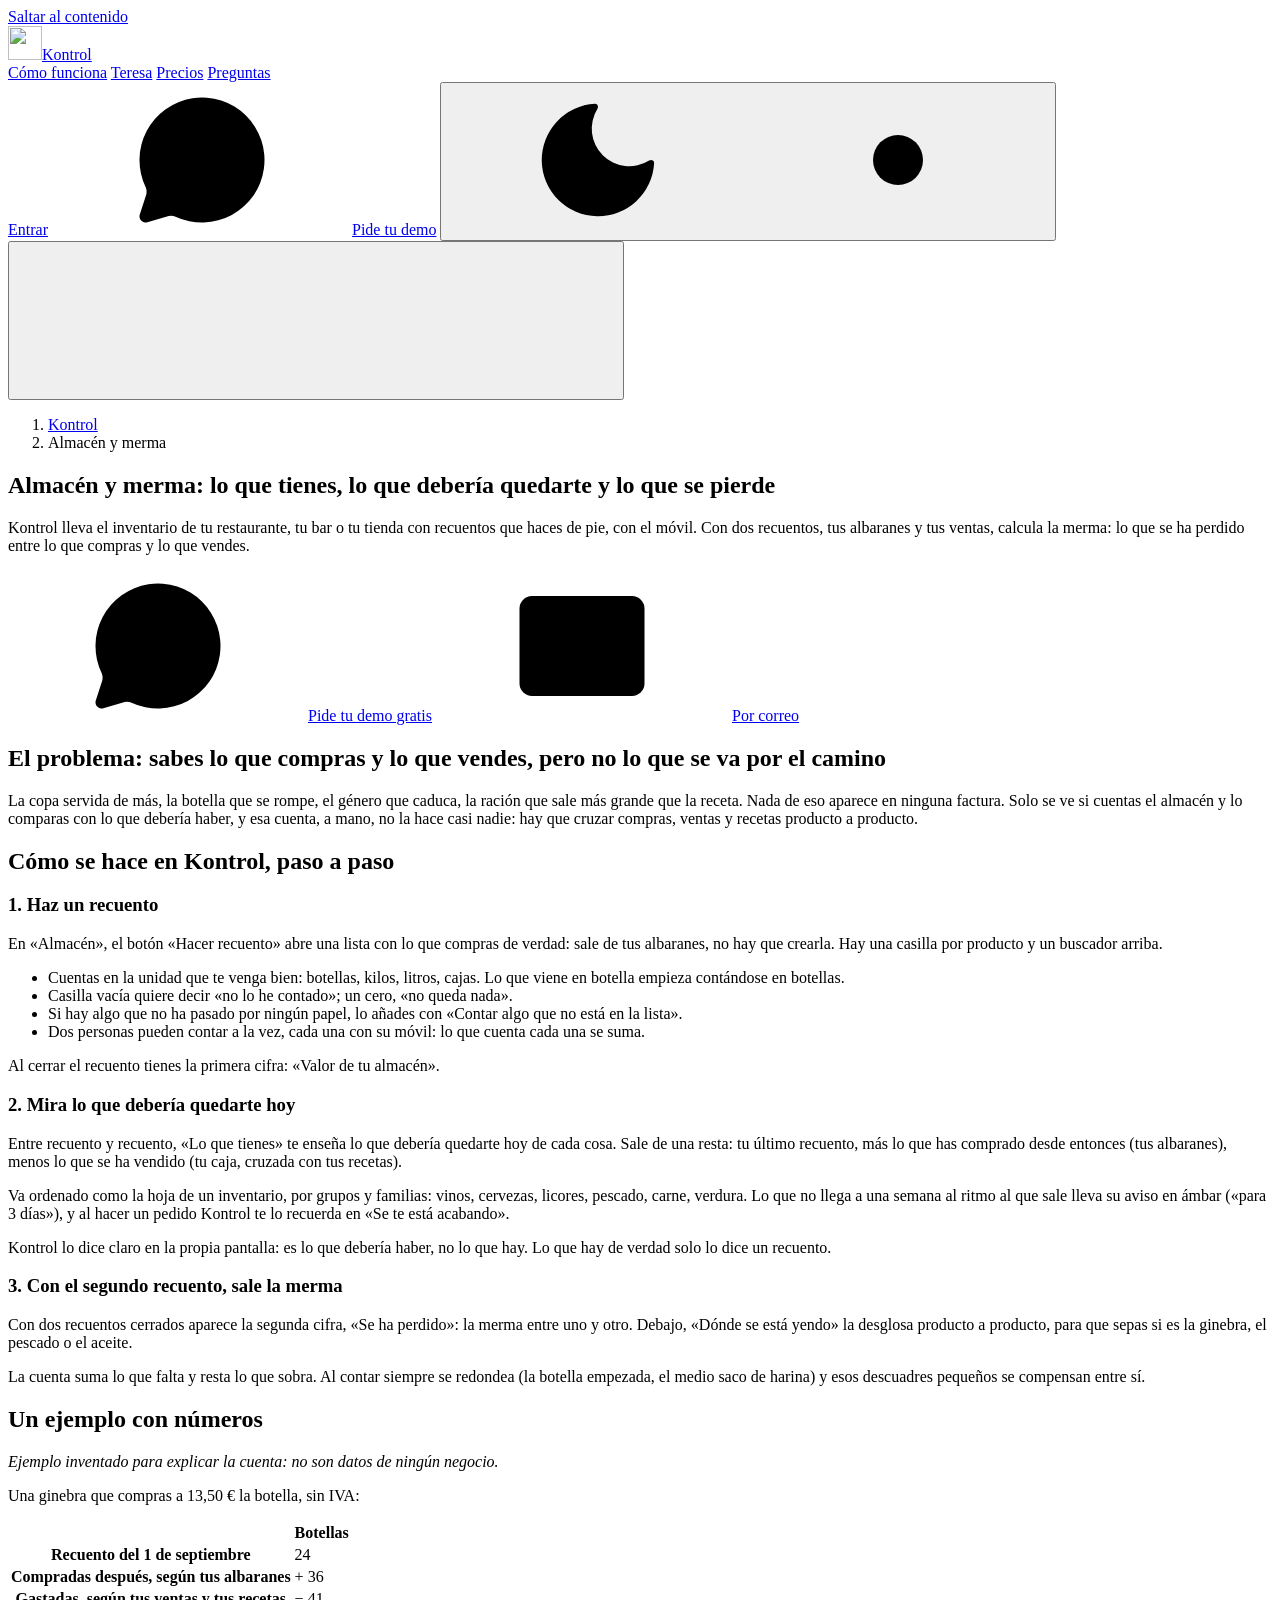
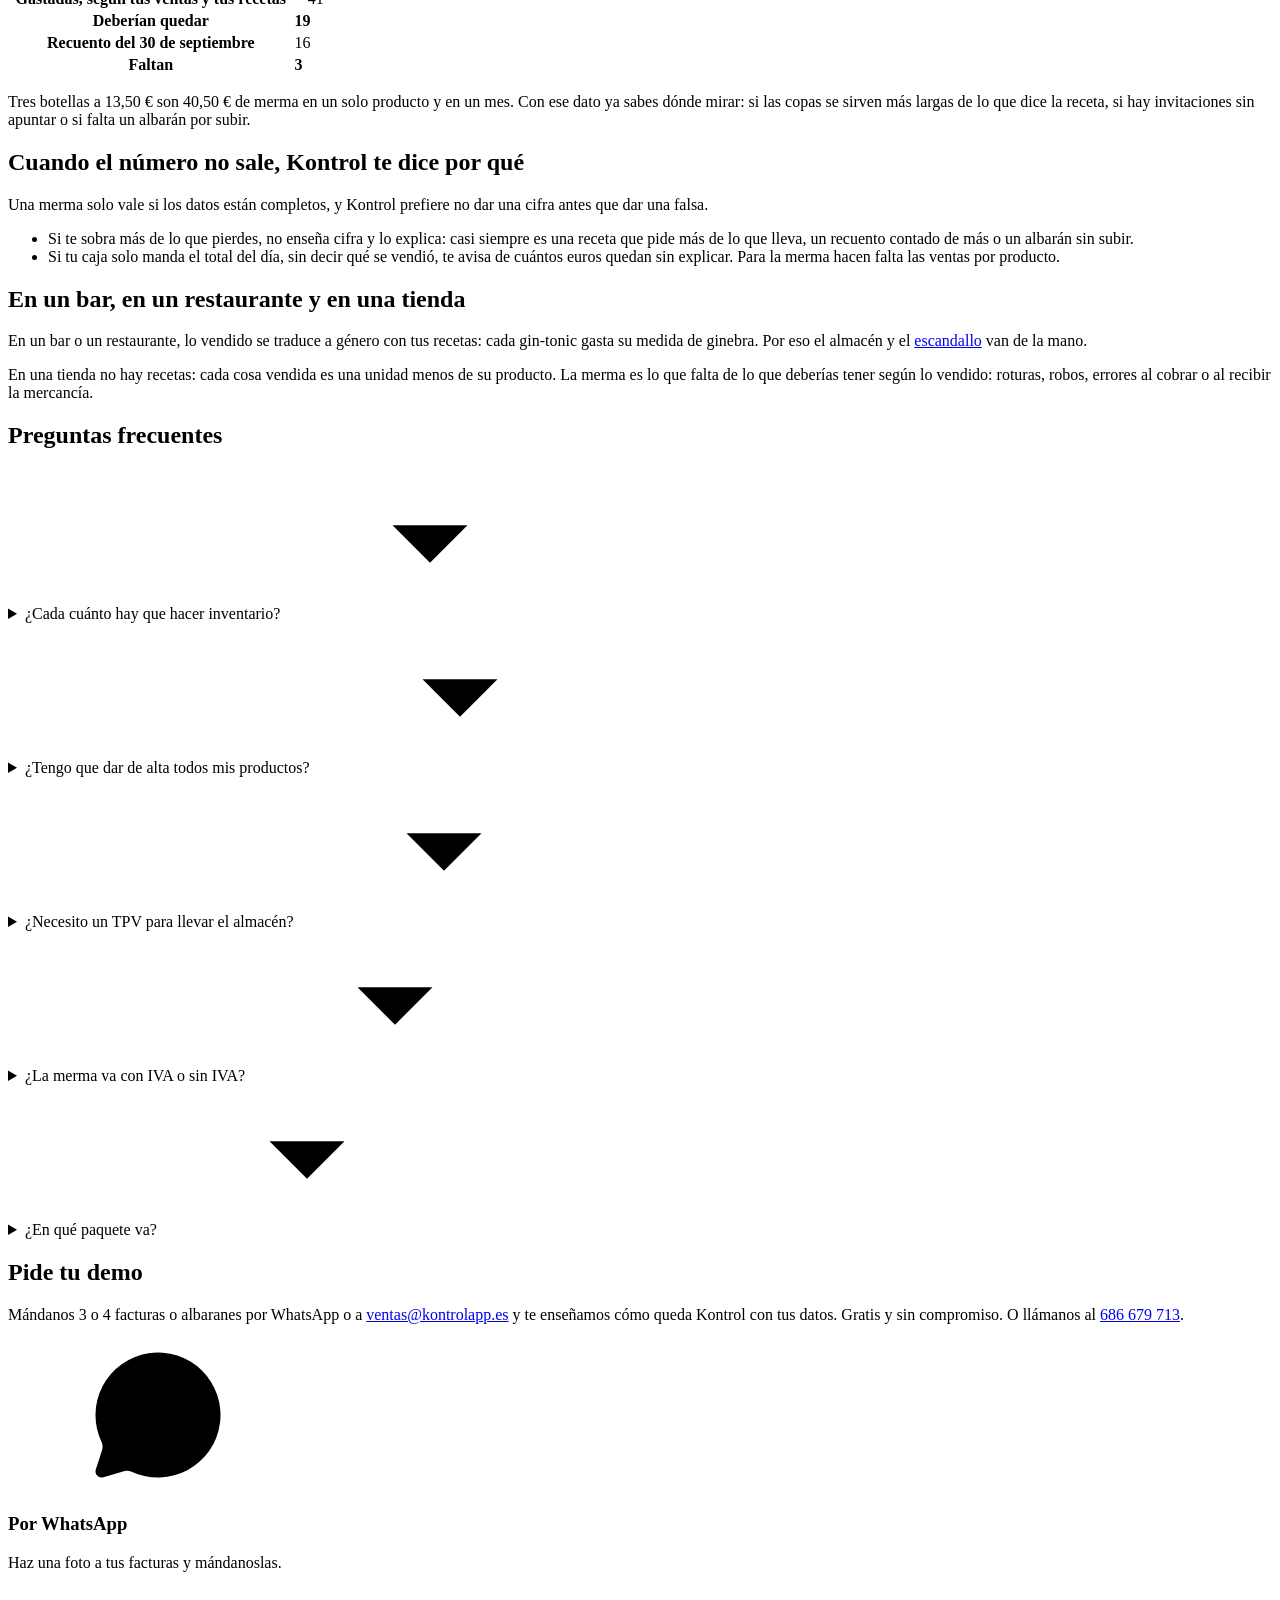
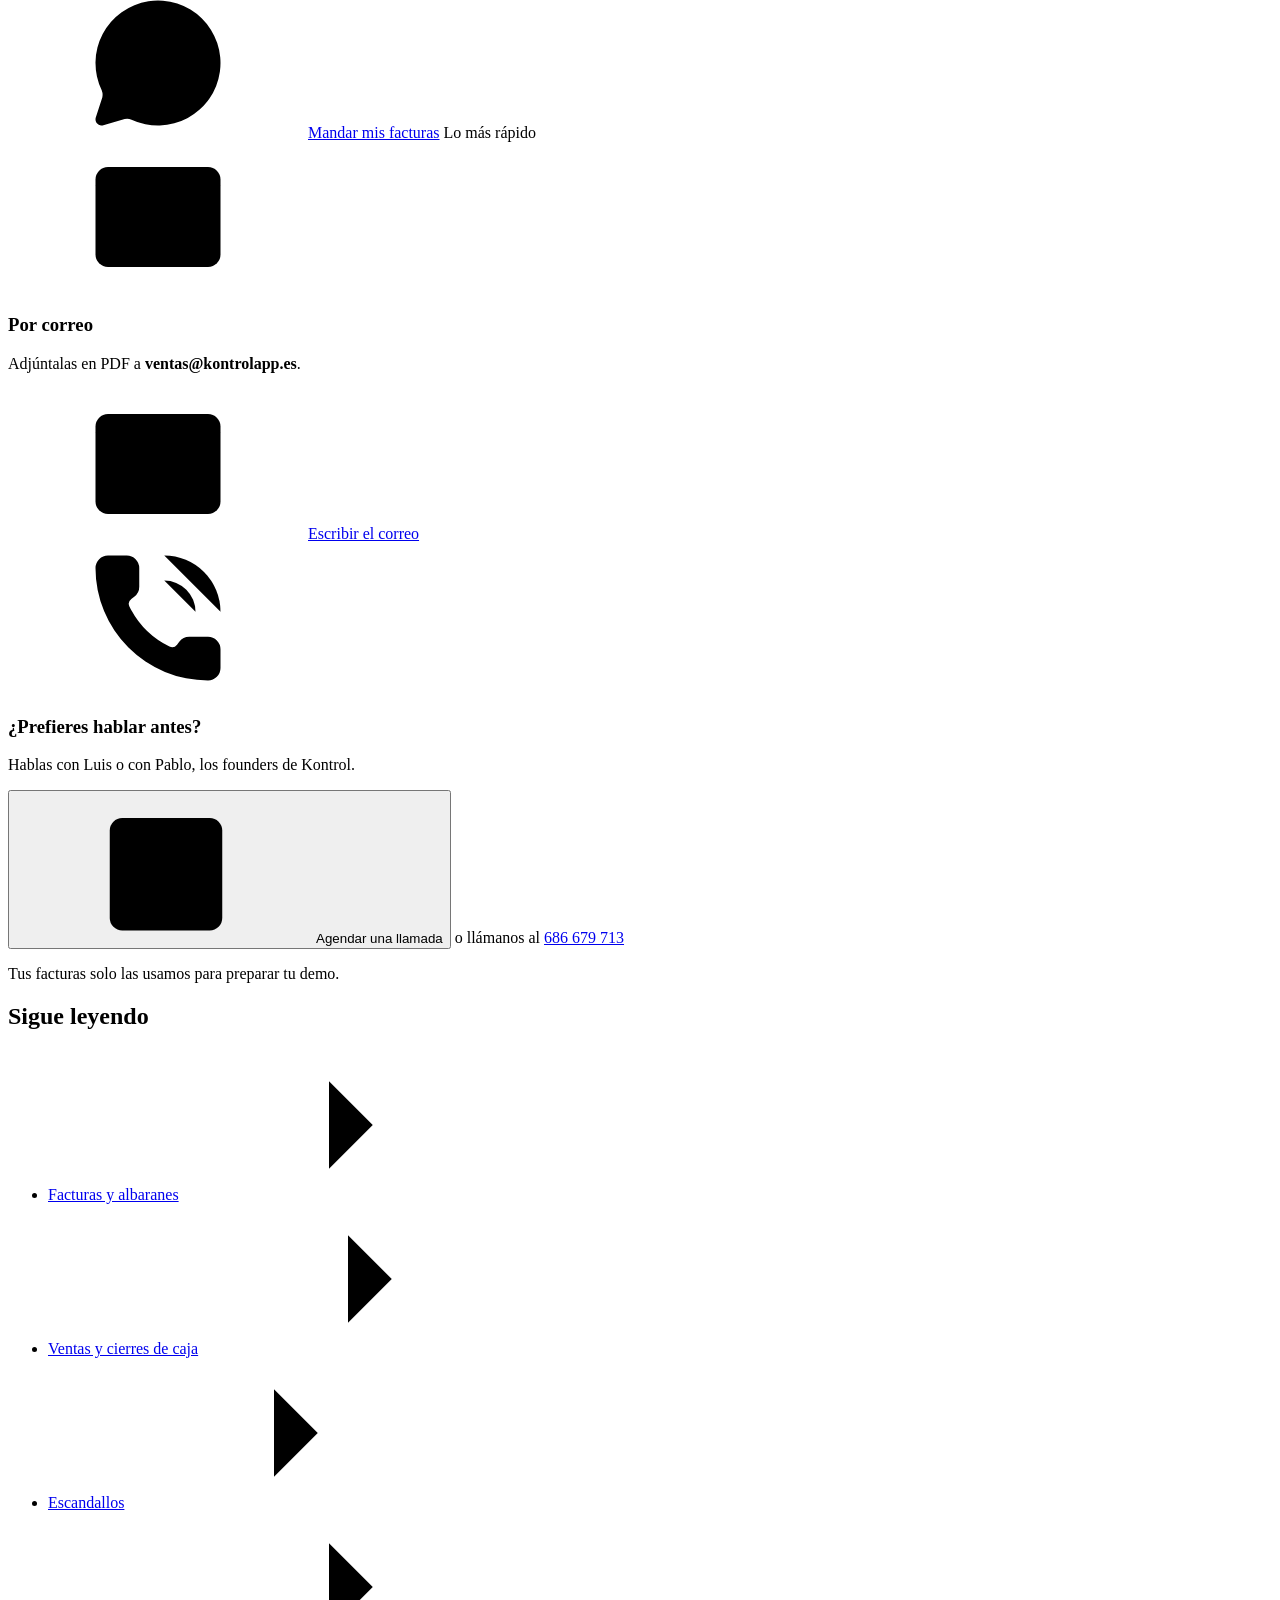
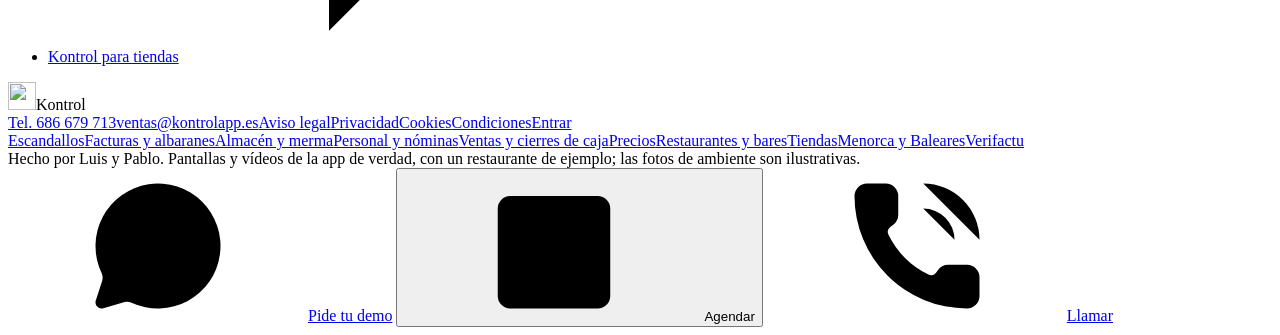
==== web/almacen-y-merma/index.html @ 5c48162b "SEO fase 1: 10 páginas de texto, llms.txt, sitemap con lastmod, clave de IndexNow y enlaces en el pi" ====
<!doctype html>
<html lang="es">
<head>
<meta charset="utf-8">
<meta name="viewport" content="width=device-width, initial-scale=1, viewport-fit=cover">
<title>Inventario y merma de tu bar o restaurante | Kontrol</title>
<meta name="description" content="Cuenta el almacén con el móvil y Kontrol te dice lo que vale, lo que debería quedarte hoy y cuánto se ha perdido entre dos recuentos.">
<link rel="canonical" href="https://kontrolapp.es/almacen-y-merma/">
<meta property="og:type" content="website">
<meta property="og:locale" content="es_ES">
<meta property="og:site_name" content="Kontrol">
<meta property="og:url" content="https://kontrolapp.es/almacen-y-merma/">
<meta property="og:title" content="Inventario y merma de tu bar o restaurante | Kontrol">
<meta property="og:description" content="Cuenta el almacén con el móvil y Kontrol te dice lo que vale, lo que debería quedarte hoy y cuánto se ha perdido entre dos recuentos.">
<meta property="og:image" content="https://kontrolapp.es/img/foto-albaran-1100.webp">
<meta name="twitter:card" content="summary_large_image">
<meta name="theme-color" content="#F5F1EA">
<link rel="icon" href="/img/favicon.png">
<link rel="apple-touch-icon" href="/img/apple-touch-icon.png">
<link rel="preload" href="/fuentes/bricolage-grotesque.woff2" as="font" type="font/woff2" crossorigin>
<script type="application/ld+json">
{
  "@context": "https://schema.org",
  "@graph": [
    {
      "@type": "BreadcrumbList",
      "itemListElement": [
        {
          "@type": "ListItem",
          "position": 1,
          "name": "Kontrol",
          "item": "https://kontrolapp.es/"
        },
        {
          "@type": "ListItem",
          "position": 2,
          "name": "Almacén y merma",
          "item": "https://kontrolapp.es/almacen-y-merma/"
        }
      ]
    },
    {
      "@type": "FAQPage",
      "mainEntity": [
        {
          "@type": "Question",
          "name": "¿Cada cuánto hay que hacer inventario?",
          "acceptedAnswer": {
            "@type": "Answer",
            "text": "Cuando tú quieras. La merma se calcula entre dos recuentos cerrados, sea cual sea el tiempo que pase entre ellos. Cuanto más seguidos, antes ves dónde se va el género."
          }
        },
        {
          "@type": "Question",
          "name": "¿Tengo que dar de alta todos mis productos?",
          "acceptedAnswer": {
            "@type": "Answer",
            "text": "No. La lista del recuento sale sola de tus albaranes."
          }
        },
        {
          "@type": "Question",
          "name": "¿Necesito un TPV para llevar el almacén?",
          "acceptedAnswer": {
            "@type": "Answer",
            "text": "Para contar y saber lo que vale tu almacén, no. Para la merma, sí hace falta saber qué se vendió: la caja conectada, su Excel o un cierre de caja con los artículos. Lo explicamos en Ventas y cierres de caja."
          }
        },
        {
          "@type": "Question",
          "name": "¿La merma va con IVA o sin IVA?",
          "acceptedAnswer": {
            "@type": "Answer",
            "text": "Sin IVA, con el precio de compra de tus albaranes."
          }
        },
        {
          "@type": "Question",
          "name": "¿En qué paquete va?",
          "acceptedAnswer": {
            "@type": "Answer",
            "text": "En «Teresa + Operaciones» y en el «Paquete Full». Los tienes en Precios."
          }
        }
      ]
    }
  ]
}
</script>
<script>
/* ── LO QUE SE PUEDE CAMBIAR, EN UN SOLO SITIO ─────────────────────────────────────────────────
   «Kontrol» es provisional, y «Teresa» es la ayudante. Se cambian AQUÍ y cambian en toda la
   página: los textos, la pestaña del navegador y los mensajes. (Las capturas y vídeos de la app
   llevan el nombre que tenga la app: al cambiarlo allí, se vuelven a sacar.) */
window.MARCA = {
  producto: "Kontrol",
  ayudante: "Teresa",
  whatsapp: "34686679713",                           /* el de soporte, el mismo que en la app */
  correo: "ventas@kontrolapp.es",                    /* adonde llegan los mensajes del formulario (el de ventas, desde el 28-sep) */
  formulario: "https://n8n.delamotech.es/webhook/kontrol-contacto", /* el flujo que envía el correo solo (n8n, desde el 28-sep)
                                                        (n8n); vacía = se abre el correo del visitante */
  horas: "https://n8n.delamotech.es/webhook/kontrol-huecos",     /* las horas libres para la llamada (n8n);
                                                        vacía = horas de ejemplo y no se apunta nada */
  agendar: "https://n8n.delamotech.es/webhook/kontrol-llamada",  /* donde se apunta la llamada (n8n) */
  entrar: "https://app.kontrolapp.es/app/entrar",
  mensaje: "Hola, os mando 3 o 4 facturas para ver cómo quedaría {producto} con los datos de mi negocio.",
  plazas: 10,                                         /* PROMO: plazas que QUEDAN con el primer mes gratis (de 10). Con 10 pone «para los 10 primeros»; con menos, «quedan X plazas».
                                                        Cambia este número cada vez que entre un cliente; con 0 la promo desaparece de la web */
  plazasTotal: 10
};
/* Abre en claro; el oscuro solo si esta persona lo eligió con el interruptor (o #oscuro en la dirección) */
try {
  if (localStorage.getItem("kontrol-web-tema") === "oscuro" || location.hash === "#oscuro")
    document.documentElement.setAttribute("data-tema", "oscuro");
} catch (e) {}
</script>
<link rel="stylesheet" href="/paginas.css">
</head>

<body>
<svg xmlns="http://www.w3.org/2000/svg" style="display:none" aria-hidden="true"><symbol id="i-camera" viewBox="0 0 24 24"><path d="M13.997 4a2 2 0 0 1 1.76 1.05l.486.9A2 2 0 0 0 18.003 7H20a2 2 0 0 1 2 2v9a2 2 0 0 1-2 2H4a2 2 0 0 1-2-2V9a2 2 0 0 1 2-2h1.997a2 2 0 0 0 1.759-1.048l.489-.904A2 2 0 0 1 10.004 4z"/><circle cx="12" cy="13" r="3"/></symbol><symbol id="i-file-text" viewBox="0 0 24 24"><path d="M6 22a2 2 0 0 1-2-2V4a2 2 0 0 1 2-2h8a2.4 2.4 0 0 1 1.704.706l3.588 3.588A2.4 2.4 0 0 1 20 8v12a2 2 0 0 1-2 2z"/><path d="M14 2v5a1 1 0 0 0 1 1h5"/><path d="M10 9H8"/><path d="M16 13H8"/><path d="M16 17H8"/></symbol><symbol id="i-bell" viewBox="0 0 24 24"><path d="M10.268 21a2 2 0 0 0 3.464 0"/><path d="M3.262 15.326A1 1 0 0 0 4 17h16a1 1 0 0 0 .74-1.673C19.41 13.956 18 12.499 18 8A6 6 0 0 0 6 8c0 4.499-1.411 5.956-2.738 7.326"/></symbol><symbol id="i-message-circle" viewBox="0 0 24 24"><path d="M2.992 16.342a2 2 0 0 1 .094 1.167l-1.065 3.29a1 1 0 0 0 1.236 1.168l3.413-.998a2 2 0 0 1 1.099.092 10 10 0 1 0-4.777-4.719"/></symbol><symbol id="i-trending-up" viewBox="0 0 24 24"><path d="M16 7h6v6"/><path d="m22 7-8.5 8.5-5-5L2 17"/></symbol><symbol id="i-utensils" viewBox="0 0 24 24"><path d="M3 2v7c0 1.1.9 2 2 2h4a2 2 0 0 0 2-2V2"/><path d="M7 2v20"/><path d="M21 15V2a5 5 0 0 0-5 5v6c0 1.1.9 2 2 2h3Zm0 0v7"/></symbol><symbol id="i-chef-hat" viewBox="0 0 24 24"><path d="M17 21a1 1 0 0 0 1-1v-5.35c0-.457.316-.844.727-1.041a4 4 0 0 0-2.134-7.589 5 5 0 0 0-9.186 0 4 4 0 0 0-2.134 7.588c.411.198.727.585.727 1.041V20a1 1 0 0 0 1 1Z"/><path d="M6 17h12"/></symbol><symbol id="i-chart-column" viewBox="0 0 24 24"><path d="M3 3v16a2 2 0 0 0 2 2h16"/><path d="M18 17V9"/><path d="M13 17V5"/><path d="M8 17v-3"/></symbol><symbol id="i-receipt" viewBox="0 0 24 24"><path d="M4 2v20l2-1 2 1 2-1 2 1 2-1 2 1 2-1 2 1V2l-2 1-2-1-2 1-2-1-2 1-2-1-2 1Z"/><path d="M16 8h-6a2 2 0 1 0 0 4h4a2 2 0 1 1 0 4H8"/><path d="M12 17.5v-11"/></symbol><symbol id="i-file-spreadsheet" viewBox="0 0 24 24"><path d="M6 22a2 2 0 0 1-2-2V4a2 2 0 0 1 2-2h8a2.4 2.4 0 0 1 1.704.706l3.588 3.588A2.4 2.4 0 0 1 20 8v12a2 2 0 0 1-2 2z"/><path d="M14 2v5a1 1 0 0 0 1 1h5"/><path d="M8 13h2"/><path d="M14 13h2"/><path d="M8 17h2"/><path d="M14 17h2"/></symbol><symbol id="i-folder-archive" viewBox="0 0 24 24"><circle cx="15" cy="19" r="2"/><path d="M20.9 19.8A2 2 0 0 0 22 18V8a2 2 0 0 0-2-2h-7.9a2 2 0 0 1-1.69-.9L9.6 3.9A2 2 0 0 0 7.93 3H4a2 2 0 0 0-2 2v13a2 2 0 0 0 2 2h5.1"/><path d="M15 11v-1"/><path d="M15 17v-2"/></symbol><symbol id="i-shopping-cart" viewBox="0 0 24 24"><circle cx="8" cy="21" r="1"/><circle cx="19" cy="21" r="1"/><path d="M2.05 2.05h2l2.66 12.42a2 2 0 0 0 2 1.58h9.78a2 2 0 0 0 1.95-1.57l1.65-7.43H5.12"/></symbol><symbol id="i-truck" viewBox="0 0 24 24"><path d="M14 18V6a2 2 0 0 0-2-2H4a2 2 0 0 0-2 2v11a1 1 0 0 0 1 1h2"/><path d="M15 18H9"/><path d="M19 18h2a1 1 0 0 0 1-1v-3.65a1 1 0 0 0-.22-.624l-3.48-4.35A1 1 0 0 0 17.52 8H14"/><circle cx="17" cy="18" r="2"/><circle cx="7" cy="18" r="2"/></symbol><symbol id="i-boxes" viewBox="0 0 24 24"><path d="M2.97 12.92A2 2 0 0 0 2 14.63v3.24a2 2 0 0 0 .97 1.71l3 1.8a2 2 0 0 0 2.06 0L12 19v-5.5l-5-3-4.03 2.42Z"/><path d="m7 16.5-4.74-2.85"/><path d="m7 16.5 5-3"/><path d="M7 16.5v5.17"/><path d="M12 13.5V19l3.97 2.38a2 2 0 0 0 2.06 0l3-1.8a2 2 0 0 0 .97-1.71v-3.24a2 2 0 0 0-.97-1.71L17 10.5l-5 3Z"/><path d="m17 16.5-5-3"/><path d="m17 16.5 4.74-2.85"/><path d="M17 16.5v5.17"/><path d="M7.97 4.42A2 2 0 0 0 7 6.13v4.37l5 3 5-3V6.13a2 2 0 0 0-.97-1.71l-3-1.8a2 2 0 0 0-2.06 0l-3 1.8Z"/><path d="M12 8 7.26 5.15"/><path d="m12 8 4.74-2.85"/><path d="M12 13.5V8"/></symbol><symbol id="i-mail" viewBox="0 0 24 24"><path d="m22 7-8.991 5.727a2 2 0 0 1-2.009 0L2 7"/><rect x="2" y="4" width="20" height="16" rx="2"/></symbol><symbol id="i-credit-card" viewBox="0 0 24 24"><rect width="20" height="14" x="2" y="5" rx="2"/><line x1="2" x2="22" y1="10" y2="10"/></symbol><symbol id="i-users" viewBox="0 0 24 24"><path d="M16 21v-2a4 4 0 0 0-4-4H6a4 4 0 0 0-4 4v2"/><path d="M16 3.128a4 4 0 0 1 0 7.744"/><path d="M22 21v-2a4 4 0 0 0-3-3.87"/><circle cx="9" cy="7" r="4"/></symbol><symbol id="i-user-round" viewBox="0 0 24 24"><circle cx="12" cy="8" r="5"/><path d="M20 21a8 8 0 0 0-16 0"/></symbol><symbol id="i-check" viewBox="0 0 24 24"><path d="M20 6 9 17l-5-5"/></symbol><symbol id="i-check-check" viewBox="0 0 24 24"><path d="M18 6 7 17l-5-5"/><path d="m22 10-7.5 7.5L13 16"/></symbol><symbol id="i-shield-check" viewBox="0 0 24 24"><path d="M20 13c0 5-3.5 7.5-7.66 8.95a1 1 0 0 1-.67-.01C7.5 20.5 4 18 4 13V6a1 1 0 0 1 1-1c2 0 4.5-1.2 6.24-2.72a1.17 1.17 0 0 1 1.52 0C14.51 3.81 17 5 19 5a1 1 0 0 1 1 1z"/><path d="m9 12 2 2 4-4"/></symbol><symbol id="i-smartphone" viewBox="0 0 24 24"><rect width="14" height="20" x="5" y="2" rx="2" ry="2"/><path d="M12 18h.01"/></symbol><symbol id="i-monitor" viewBox="0 0 24 24"><rect width="20" height="14" x="2" y="3" rx="2"/><line x1="8" x2="16" y1="21" y2="21"/><line x1="12" x2="12" y1="17" y2="21"/></symbol><symbol id="i-arrow-right" viewBox="0 0 24 24"><path d="M5 12h14"/><path d="m12 5 7 7-7 7"/></symbol><symbol id="i-store" viewBox="0 0 24 24"><path d="M15 21v-5a1 1 0 0 0-1-1h-4a1 1 0 0 0-1 1v5"/><path d="M17.774 10.31a1.12 1.12 0 0 0-1.549 0 2.5 2.5 0 0 1-3.451 0 1.12 1.12 0 0 0-1.548 0 2.5 2.5 0 0 1-3.452 0 1.12 1.12 0 0 0-1.549 0 2.5 2.5 0 0 1-3.77-3.248l2.889-4.184A2 2 0 0 1 7 2h10a2 2 0 0 1 1.653.873l2.895 4.192a2.5 2.5 0 0 1-3.774 3.244"/><path d="M4 10.95V19a2 2 0 0 0 2 2h12a2 2 0 0 0 2-2v-8.05"/></symbol><symbol id="i-calculator" viewBox="0 0 24 24"><rect width="16" height="20" x="4" y="2" rx="2"/><line x1="8" x2="16" y1="6" y2="6"/><line x1="16" x2="16" y1="14" y2="18"/><path d="M16 10h.01"/><path d="M12 10h.01"/><path d="M8 10h.01"/><path d="M12 14h.01"/><path d="M8 14h.01"/><path d="M12 18h.01"/><path d="M8 18h.01"/></symbol><symbol id="i-circle-alert" viewBox="0 0 24 24"><circle cx="12" cy="12" r="10"/><line x1="12" x2="12" y1="8" y2="12"/><line x1="12" x2="12.01" y1="16" y2="16"/></symbol><symbol id="i-hand-coins" viewBox="0 0 24 24"><path d="M11 15h2a2 2 0 1 0 0-4h-3c-.6 0-1.1.2-1.4.6L3 17"/><path d="m7 21 1.6-1.4c.3-.4.8-.6 1.4-.6h4c1.1 0 2.1-.4 2.8-1.2l4.6-4.4a2 2 0 0 0-2.75-2.91l-4.2 3.9"/><path d="m2 16 6 6"/><circle cx="16" cy="9" r="2.9"/><circle cx="6" cy="5" r="3"/></symbol><symbol id="i-eye" viewBox="0 0 24 24"><path d="M2.062 12.348a1 1 0 0 1 0-.696 10.75 10.75 0 0 1 19.876 0 1 1 0 0 1 0 .696 10.75 10.75 0 0 1-19.876 0"/><circle cx="12" cy="12" r="3"/></symbol><symbol id="i-x" viewBox="0 0 24 24"><path d="M18 6 6 18"/><path d="m6 6 12 12"/></symbol><symbol id="i-send" viewBox="0 0 24 24"><path d="M14.536 21.686a.5.5 0 0 0 .937-.024l6.5-19a.496.496 0 0 0-.635-.635l-19 6.5a.5.5 0 0 0-.024.937l7.93 3.18a2 2 0 0 1 1.112 1.11z"/><path d="m21.854 2.147-10.94 10.939"/></symbol><symbol id="i-scale" viewBox="0 0 24 24"><path d="M12 3v18"/><path d="m19 8 3 8a5 5 0 0 1-6 0zV7"/><path d="M3 7h1a17 17 0 0 0 8-2 17 17 0 0 0 8 2h1"/><path d="m5 8 3 8a5 5 0 0 1-6 0zV7"/><path d="M7 21h10"/></symbol><symbol id="i-chevron-down" viewBox="0 0 24 24"><path d="m6 9 6 6 6-6"/></symbol><symbol id="i-upload" viewBox="0 0 24 24"><path d="M12 3v12"/><path d="m17 8-5-5-5 5"/><path d="M21 15v4a2 2 0 0 1-2 2H5a2 2 0 0 1-2-2v-4"/></symbol><symbol id="i-clipboard-list" viewBox="0 0 24 24"><rect width="8" height="4" x="8" y="2" rx="1" ry="1"/><path d="M16 4h2a2 2 0 0 1 2 2v14a2 2 0 0 1-2 2H6a2 2 0 0 1-2-2V6a2 2 0 0 1 2-2h2"/><path d="M12 11h4"/><path d="M12 16h4"/><path d="M8 11h.01"/><path d="M8 16h.01"/></symbol><symbol id="i-percent" viewBox="0 0 24 24"><line x1="19" x2="5" y1="5" y2="19"/><circle cx="6.5" cy="6.5" r="2.5"/><circle cx="17.5" cy="17.5" r="2.5"/></symbol><symbol id="i-calendar" viewBox="0 0 24 24"><path d="M8 2v4"/><path d="M16 2v4"/><rect width="18" height="18" x="3" y="4" rx="2"/><path d="M3 10h18"/></symbol><symbol id="i-coins" viewBox="0 0 24 24"><path d="M13.744 17.736a6 6 0 1 1-7.48-7.48"/><path d="M15 6h1v4"/><path d="m6.134 14.768.866-.5 2 3.464"/><circle cx="16" cy="8" r="6"/></symbol><symbol id="i-sun" viewBox="0 0 24 24"><circle cx="12" cy="12" r="4"/><path d="M12 2v2"/><path d="M12 20v2"/><path d="m4.93 4.93 1.41 1.41"/><path d="m17.66 17.66 1.41 1.41"/><path d="M2 12h2"/><path d="M20 12h2"/><path d="m6.34 17.66-1.41 1.41"/><path d="m19.07 4.93-1.41 1.41"/></symbol><symbol id="i-moon" viewBox="0 0 24 24"><path d="M20.985 12.486a9 9 0 1 1-9.473-9.472c.405-.022.617.46.402.803a6 6 0 0 0 8.268 8.268c.344-.215.825-.004.803.401"/></symbol><symbol id="i-ayuda" viewBox="0 0 24 24"><circle cx="12" cy="12" r="10"/><path d="M9.09 9a3 3 0 0 1 5.83 1c0 2-3 3-3 3"/><path d="M12 17h.01"/></symbol><symbol id="i-menu" viewBox="0 0 24 24"><path d="M4 5h16"/><path d="M4 12h16"/><path d="M4 19h16"/></symbol><symbol id="i-package" viewBox="0 0 24 24"><path d="M11 21.73a2 2 0 0 0 2 0l7-4A2 2 0 0 0 21 16V8a2 2 0 0 0-1-1.73l-7-4a2 2 0 0 0-2 0l-7 4A2 2 0 0 0 3 8v8a2 2 0 0 0 1 1.73z"/><path d="M12 22V12"/><polyline points="3.29 7 12 12 20.71 7"/><path d="m7.5 4.27 9 5.15"/></symbol><symbol id="i-inbox" viewBox="0 0 24 24"><polyline points="22 12 16 12 14 15 10 15 8 12 2 12"/><path d="M5.45 5.11 2 12v6a2 2 0 0 0 2 2h16a2 2 0 0 0 2-2v-6l-3.45-6.89A2 2 0 0 0 16.76 4H7.24a2 2 0 0 0-1.79 1.11z"/></symbol><symbol id="i-layout-grid" viewBox="0 0 24 24"><rect width="7" height="7" x="3" y="3" rx="1"/><rect width="7" height="7" x="14" y="3" rx="1"/><rect width="7" height="7" x="14" y="14" rx="1"/><rect width="7" height="7" x="3" y="14" rx="1"/></symbol><symbol id="i-archive" viewBox="0 0 24 24"><rect width="20" height="5" x="2" y="3" rx="1"/><path d="M4 8v11a2 2 0 0 0 2 2h12a2 2 0 0 0 2-2V8"/><path d="M10 12h4"/></symbol><symbol id="i-forward" viewBox="0 0 24 24"><path d="m15 17 5-5-5-5"/><path d="M4 18v-2a4 4 0 0 1 4-4h12"/></symbol><symbol id="i-clock" viewBox="0 0 24 24"><circle cx="12" cy="12" r="10"/><path d="M12 6v6l4 2"/></symbol><symbol id="i-trending-down" viewBox="0 0 24 24"><path d="M16 17h6v-6"/><path d="m22 17-8.5-8.5-5 5L2 7"/></symbol><symbol id="i-triangle-alert" viewBox="0 0 24 24"><path d="m21.73 18-8-14a2 2 0 0 0-3.48 0l-8 14A2 2 0 0 0 4 21h16a2 2 0 0 0 1.73-3"/><path d="M12 9v4"/><path d="M12 17h.01"/></symbol><symbol id="i-zoom-in" viewBox="0 0 24 24"><circle cx="11" cy="11" r="8"/><line x1="21" x2="16.65" y1="21" y2="16.65"/><line x1="11" x2="11" y1="8" y2="14"/><line x1="8" x2="14" y1="11" y2="11"/></symbol><symbol id="i-phone-call" viewBox="0 0 24 24"><path d="M13 2a9 9 0 0 1 9 9"/><path d="M13 6a5 5 0 0 1 5 5"/><path d="M13.832 16.568a1 1 0 0 0 1.213-.303l.355-.465A2 2 0 0 1 17 15h3a2 2 0 0 1 2 2v3a2 2 0 0 1-2 2A18 18 0 0 1 2 4a2 2 0 0 1 2-2h3a2 2 0 0 1 2 2v3a2 2 0 0 1-.8 1.6l-.468.351a1 1 0 0 0-.292 1.233 14 14 0 0 0 6.392 6.384"/></symbol><symbol id="i-chevron-left" viewBox="0 0 24 24"><path d="m15 18-6-6 6-6"/></symbol><symbol id="i-chevron-right" viewBox="0 0 24 24"><path d="m9 18 6-6-6-6"/></symbol><symbol id="i-calendar-check" viewBox="0 0 24 24"><path d="M8 2v4"/><path d="M16 2v4"/><rect width="18" height="18" x="3" y="4" rx="2"/><path d="M3 10h18"/><path d="m9 16 2 2 4-4"/></symbol><symbol id="i-calendar-plus" viewBox="0 0 24 24"><path d="M16 19h6"/><path d="M16 2v4"/><path d="M19 16v6"/><path d="M21 12.598V6a2 2 0 0 0-2-2H5a2 2 0 0 0-2 2v14a2 2 0 0 0 2 2h8.5"/><path d="M3 10h18"/><path d="M8 2v4"/></symbol><symbol id="i-rotate-cw" viewBox="0 0 24 24"><path d="M21 12a9 9 0 1 1-9-9c2.52 0 4.93 1 6.74 2.74L21 8"/><path d="M21 3v5h-5"/></symbol></svg>
<a class="salta" href="#principal">Saltar al contenido</a>
<header class="cabecera">
  <div class="envoltura cabecera-fila">
    <a class="marca" href="/" aria-label="Kontrol, inicio"><img src="/img/kontrol-icono.webp" alt="" width="34" height="34"><span class="nombre-marca" data-marca="producto">Kontrol</span></a>
    <nav class="nav-principal" aria-label="Principal">
      <a class="nav-enlace" href="/#como">Cómo funciona</a>
      <a class="nav-enlace" href="/#teresa" data-marca="ayudante">Teresa</a>
      <a class="nav-enlace" href="/precios/">Precios</a>
      <a class="nav-enlace" href="/#preguntas">Preguntas</a>
    </nav>
    <a class="nav-enlace cab-entrar" data-entrar href="https://app.kontrolapp.es/app/entrar">Entrar</a>
    <a class="boton boton-cab" data-wa href="https://wa.me/34686679713" target="_blank" rel="noopener"><svg class="icono" aria-hidden="true"><use href="#i-message-circle"/></svg>Pide tu demo</a>
    <button class="redondo tema-boton cab-tema" type="button" aria-pressed="false" aria-label="Pasar a modo oscuro" title="Pasar a modo oscuro"><svg class="icono luna" aria-hidden="true"><use href="#i-moon"/></svg><svg class="icono sol" aria-hidden="true"><use href="#i-sun"/></svg></button>
    <button class="redondo menu-boton" type="button" aria-expanded="false" aria-controls="menu" aria-label="Menú" data-menu><svg class="icono abrir" aria-hidden="true"><use href="#i-menu"/></svg><svg class="icono cerrar" aria-hidden="true"><use href="#i-x"/></svg></button>
  </div>
  <div class="menu" id="menu" hidden>
    <div class="envoltura">
      <div class="menu-caja">
        <ul class="menu-lista">
          <li><a href="/#como"><span class="tecla"><svg class="icono" aria-hidden="true"><use href="#i-file-text"/></svg></span><b>Cómo funciona</b><small>Papeles, precios, escandallo y margen</small></a></li>
          <li><a href="/#teresa"><span class="tecla"><svg class="icono" aria-hidden="true"><use href="#i-message-circle"/></svg></span><b data-marca="ayudante">Teresa</b><small>La administrativa inteligente de Kontrol</small></a></li>
          <li><a href="/precios/"><span class="tecla"><svg class="icono" aria-hidden="true"><use href="#i-coins"/></svg></span><b>Precios</b><small>Desde 119 € al mes + IVA, sin permanencia</small></a></li>
          <li><a href="/#preguntas"><span class="tecla"><svg class="icono" aria-hidden="true"><use href="#i-ayuda"/></svg></span><b>Preguntas</b><small>Lo que nos suelen preguntar</small></a></li>
        </ul>
        <div class="menu-pie">
          <a class="boton" data-wa href="https://wa.me/34686679713" target="_blank" rel="noopener"><svg class="icono" aria-hidden="true"><use href="#i-message-circle"/></svg>Pide tu demo por WhatsApp</a>
          <button class="boton boton-borde" type="button" data-agenda aria-haspopup="dialog"><svg class="icono" aria-hidden="true"><use href="#i-calendar"/></svg>Agendar una llamada</button>
          <div class="fila"><a class="tel-enlace" data-tel href="tel:+34686679713"><svg class="icono" aria-hidden="true"><use href="#i-phone-call"/></svg><span data-telefono>686 679 713</span></a><a class="enlace" data-entrar href="https://app.kontrolapp.es/app/entrar">Entrar</a></div>
          <div class="fila"><span>Modo oscuro</span><button class="redondo tema-boton" type="button" aria-pressed="false" aria-label="Pasar a modo oscuro" title="Pasar a modo oscuro"><svg class="icono luna" aria-hidden="true"><use href="#i-moon"/></svg><svg class="icono sol" aria-hidden="true"><use href="#i-sun"/></svg></button></div>
        </div>
      </div>
    </div>
  </div>
</header>
<div class="menu-velo" hidden></div>
<div class="menu-velo" hidden></div>

<main id="principal">
  <article class="pagina envoltura">
  <nav class="migas" aria-label="Migas de pan"><ol><li><a href="/">Kontrol</a></li><li><span aria-current="page">Almacén y merma</span></li></ol></nav>
  <header class="pagina-cab" id="inicio"><h1>Almacén y merma: lo que tienes, lo que debería quedarte y lo que se pierde</h1><p class="entradilla">Kontrol lleva el inventario de tu restaurante, tu bar o tu tienda con recuentos que haces de pie, con el móvil. Con dos recuentos, tus albaranes y tus ventas, calcula la merma: lo que se ha perdido entre lo que compras y lo que vendes.</p><div class="acciones"><a class="boton" data-wa href="https://wa.me/34686679713" target="_blank" rel="noopener"><svg class="icono" aria-hidden="true"><use href="#i-message-circle"/></svg>Pide tu demo gratis</a><a class="boton boton-borde" data-mail-demo href="mailto:ventas@kontrolapp.es"><svg class="icono" aria-hidden="true"><use href="#i-mail"/></svg>Por correo</a></div></header>
  <div class="texto">
<h2 id="el-problema-sabes-lo-que-compras-y-lo-que-vendes-pero-no-lo">El problema: sabes lo que compras y lo que vendes, pero no lo que se va por el camino</h2>
<p>La copa servida de más, la botella que se rompe, el género que caduca, la ración que sale más grande que la receta. Nada de eso aparece en ninguna factura. Solo se ve si cuentas el almacén y lo comparas con lo que debería haber, y esa cuenta, a mano, no la hace casi nadie: hay que cruzar compras, ventas y recetas producto a producto.</p>
<h2 id="como-se-hace-en-kontrol-paso-a-paso">Cómo se hace en Kontrol, paso a paso</h2>
<h3>1. Haz un recuento</h3><p>En «Almacén», el botón «Hacer recuento» abre una lista con lo que compras de verdad: sale de tus albaranes, no hay que crearla. Hay una casilla por producto y un buscador arriba.</p><ul><li>Cuentas en la unidad que te venga bien: botellas, kilos, litros, cajas. Lo que viene en botella empieza contándose en botellas.</li><li>Casilla vacía quiere decir «no lo he contado»; un cero, «no queda nada».</li><li>Si hay algo que no ha pasado por ningún papel, lo añades con «Contar algo que no está en la lista».</li><li>Dos personas pueden contar a la vez, cada una con su móvil: lo que cuenta cada una se suma.</li></ul><p>Al cerrar el recuento tienes la primera cifra: «Valor de tu almacén».</p><h3>2. Mira lo que debería quedarte hoy</h3><p>Entre recuento y recuento, «Lo que tienes» te enseña lo que debería quedarte hoy de cada cosa. Sale de una resta: tu último recuento, más lo que has comprado desde entonces (tus albaranes), menos lo que se ha vendido (tu caja, cruzada con tus recetas).</p><p>Va ordenado como la hoja de un inventario, por grupos y familias: vinos, cervezas, licores, pescado, carne, verdura. Lo que no llega a una semana al ritmo al que sale lleva su aviso en ámbar («para 3 días»), y al hacer un pedido Kontrol te lo recuerda en «Se te está acabando».</p><p>Kontrol lo dice claro en la propia pantalla: es lo que debería haber, no lo que hay. Lo que hay de verdad solo lo dice un recuento.</p><h3>3. Con el segundo recuento, sale la merma</h3><p>Con dos recuentos cerrados aparece la segunda cifra, «Se ha perdido»: la merma entre uno y otro. Debajo, «Dónde se está yendo» la desglosa producto a producto, para que sepas si es la ginebra, el pescado o el aceite.</p><p>La cuenta suma lo que falta y resta lo que sobra. Al contar siempre se redondea (la botella empezada, el medio saco de harina) y esos descuadres pequeños se compensan entre sí.</p>
<h2 id="un-ejemplo-con-numeros">Un ejemplo con números</h2>
<p class="nota-ejemplo"><em>Ejemplo inventado para explicar la cuenta: no son datos de ningún negocio.</em></p><p>Una ginebra que compras a 13,50 € la botella, sin IVA:</p><div class="tabla-caja" role="region" tabindex="0" aria-label="Ejemplo: Un ejemplo con números"><table><thead><tr><th scope="col"></th><th scope="col" class="num">Botellas</th></tr></thead><tbody><tr><th scope="row">Recuento del 1 de septiembre</th><td class="num">24</td></tr><tr><th scope="row">Compradas después, según tus albaranes</th><td class="num">+ 36</td></tr><tr><th scope="row">Gastadas, según tus ventas y tus recetas</th><td class="num">− 41</td></tr><tr class="total"><th scope="row"><strong>Deberían quedar</strong></th><td class="num"><strong>19</strong></td></tr><tr><th scope="row">Recuento del 30 de septiembre</th><td class="num">16</td></tr><tr class="total"><th scope="row"><strong>Faltan</strong></th><td class="num"><strong>3</strong></td></tr></tbody></table></div><p>Tres botellas a 13,50 € son 40,50 € de merma en un solo producto y en un mes. Con ese dato ya sabes dónde mirar: si las copas se sirven más largas de lo que dice la receta, si hay invitaciones sin apuntar o si falta un albarán por subir.</p>
<h2 id="cuando-el-numero-no-sale-kontrol-te-dice-por-que">Cuando el número no sale, Kontrol te dice por qué</h2>
<p>Una merma solo vale si los datos están completos, y Kontrol prefiere no dar una cifra antes que dar una falsa.</p><ul><li>Si te sobra más de lo que pierdes, no enseña cifra y lo explica: casi siempre es una receta que pide más de lo que lleva, un recuento contado de más o un albarán sin subir.</li><li>Si tu caja solo manda el total del día, sin decir qué se vendió, te avisa de cuántos euros quedan sin explicar. Para la merma hacen falta las ventas por producto.</li></ul>
<h2 id="en-un-bar-en-un-restaurante-y-en-una-tienda">En un bar, en un restaurante y en una tienda</h2>
<p>En un bar o un restaurante, lo vendido se traduce a género con tus recetas: cada gin-tonic gasta su medida de ginebra. Por eso el almacén y el <a href="/escandallos/">escandallo</a> van de la mano.</p><p>En una tienda no hay recetas: cada cosa vendida es una unidad menos de su producto. La merma es lo que falta de lo que deberías tener según lo vendido: roturas, robos, errores al cobrar o al recibir la mercancía.</p>
<h2 id="preguntas-frecuentes">Preguntas frecuentes</h2><div class="faq"><details><summary>¿Cada cuánto hay que hacer inventario?<svg class="icono" aria-hidden="true"><use href="#i-chevron-down"/></svg></summary><p>Cuando tú quieras. La merma se calcula entre dos recuentos cerrados, sea cual sea el tiempo que pase entre ellos. Cuanto más seguidos, antes ves dónde se va el género.</p></details><details><summary>¿Tengo que dar de alta todos mis productos?<svg class="icono" aria-hidden="true"><use href="#i-chevron-down"/></svg></summary><p>No. La lista del recuento sale sola de tus albaranes.</p></details><details><summary>¿Necesito un TPV para llevar el almacén?<svg class="icono" aria-hidden="true"><use href="#i-chevron-down"/></svg></summary><p>Para contar y saber lo que vale tu almacén, no. Para la merma, sí hace falta saber qué se vendió: la caja conectada, su Excel o un cierre de caja con los artículos. Lo explicamos en <a href="/ventas-y-cierres-de-caja/">Ventas y cierres de caja</a>.</p></details><details><summary>¿La merma va con IVA o sin IVA?<svg class="icono" aria-hidden="true"><use href="#i-chevron-down"/></svg></summary><p>Sin IVA, con el precio de compra de tus albaranes.</p></details><details><summary>¿En qué paquete va?<svg class="icono" aria-hidden="true"><use href="#i-chevron-down"/></svg></summary><p>En «Teresa + Operaciones» y en el «Paquete Full». Los tienes en <a href="/precios/">Precios</a>.</p></details></div>
  </div>
  </article>

  <section class="contacto bloque demo-pagina" id="contacto" aria-labelledby="t-contacto"><div class="envoltura"><h2 id="t-contacto" class="titular">Pide tu demo</h2><p class="explica">Mándanos 3 o 4 facturas o albaranes por WhatsApp o a <a data-correo href="mailto:ventas@kontrolapp.es">ventas@kontrolapp.es</a> y te enseñamos cómo queda Kontrol con tus datos. Gratis y sin compromiso. O llámanos al <a data-tel href="tel:+34686679713"><span data-telefono>686 679 713</span></a>.</p><div class="canales">
        <article class="canal canal-principal aparece">
          <span class="tecla" aria-hidden="true"><svg class="icono"><use href="#i-message-circle"/></svg></span>
          <h3>Por WhatsApp</h3>
          <p>Haz una foto a tus facturas y mándanoslas.</p>
          <a class="boton" data-wa href="https://wa.me/34686679713" target="_blank" rel="noopener"><svg class="icono" aria-hidden="true"><use href="#i-message-circle"/></svg>Mandar mis facturas</a>
          <span class="telefono">Lo más rápido</span>
        </article>
        <article class="canal aparece">
          <span class="tecla" aria-hidden="true"><svg class="icono"><use href="#i-mail"/></svg></span>
          <h3>Por correo</h3>
          <p>Adjúntalas en PDF a <b data-correo>ventas@kontrolapp.es</b>.</p>
          <a class="boton boton-borde" data-mail-demo href="mailto:ventas@kontrolapp.es"><svg class="icono" aria-hidden="true"><use href="#i-mail"/></svg>Escribir el correo</a>
        </article>
        <article class="canal aparece">
          <span class="tecla" aria-hidden="true"><svg class="icono"><use href="#i-phone-call"/></svg></span>
          <h3>¿Prefieres hablar antes?</h3>
          <p>Hablas con Luis o con Pablo, los founders de <span data-marca="producto">Kontrol</span>.</p>
          <button class="boton boton-borde" type="button" data-agenda aria-haspopup="dialog"><svg class="icono" aria-hidden="true"><use href="#i-calendar"/></svg>Agendar una llamada</button>
          <span class="telefono">o llámanos al <a data-tel href="tel:+34686679713"><span data-telefono>686 679 713</span></a></span>
        </article>
      </div><p class="nota-facturas">Tus facturas solo las usamos para preparar tu demo.</p></div></section>
  <section class="sigue" aria-labelledby="t-sigue"><div class="envoltura"><h2 id="t-sigue" class="titular" style="max-width:none">Sigue leyendo</h2><ul><li><a href="/facturas-y-albaranes/">Facturas y albaranes<svg class="icono" aria-hidden="true"><use href="#i-arrow-right"/></svg></a></li><li><a href="/ventas-y-cierres-de-caja/">Ventas y cierres de caja<svg class="icono" aria-hidden="true"><use href="#i-arrow-right"/></svg></a></li><li><a href="/escandallos/">Escandallos<svg class="icono" aria-hidden="true"><use href="#i-arrow-right"/></svg></a></li><li><a href="/tiendas/">Kontrol para tiendas<svg class="icono" aria-hidden="true"><use href="#i-arrow-right"/></svg></a></li></ul></div></section>

  <!-- AGENDAR UNA LLAMADA: el calendario sale como un tique grande. Las horas las da n8n (MARCA.horas). -->
  <dialog class="agenda" id="agenda" aria-labelledby="agenda-titulo">
    <div class="agenda-caja">
      <header class="agenda-cabeza">
        <span class="agenda-icono" aria-hidden="true"><svg class="icono"><use href="#i-phone-call"/></svg></span>
        <div>
          <h2 id="agenda-titulo">Agenda tu demo</h2>
          <p>Elige el día y la hora. Te llamamos y te enseñamos <span data-marca="producto">Kontrol</span>.</p>
        </div>
        <button class="agenda-cerrar" type="button" data-cerrar aria-label="Cerrar"><svg class="icono" aria-hidden="true"><use href="#i-x"/></svg></button>
      </header>

      <section class="agenda-paso" data-paso="elegir">
        <p class="agenda-aviso" role="alert" hidden></p>
        <div class="agenda-rejilla">
          <div class="mes">
            <div class="mes-cabeza">
              <button class="mes-flecha" type="button" data-mes="-1" aria-label="Mes anterior"><svg class="icono" aria-hidden="true"><use href="#i-chevron-left"/></svg></button>
              <b class="mes-nombre" aria-live="polite"></b>
              <button class="mes-flecha" type="button" data-mes="1" aria-label="Mes siguiente"><svg class="icono" aria-hidden="true"><use href="#i-chevron-right"/></svg></button>
            </div>
            <div class="mes-semana" aria-hidden="true"><span>L</span><span>M</span><span>X</span><span>J</span><span>V</span><span>S</span><span>D</span></div>
            <div class="mes-dias"></div>
          </div>
          <div class="horas">
            <p class="horas-dia"></p>
            <div class="horas-lista"></div>
            <div class="horas-fallo" hidden>
              <p>No hemos podido ver las horas libres ahora mismo.</p>
              <div class="acciones">
                <button class="boton boton-borde" type="button" data-reintentar><svg class="icono" aria-hidden="true"><use href="#i-rotate-cw"/></svg>Probar otra vez</button>
                <a class="enlace" data-wa href="https://wa.me/34686679713" target="_blank" rel="noopener">o escríbenos por WhatsApp</a>
              </div>
            </div>
            <p class="horas-pie"><span class="punto-vivo" aria-hidden="true"></span><span class="horas-estado">Las horas tachadas ya están cogidas.</span></p>
          </div>
        </div>
      </section>

      <section class="agenda-paso" data-paso="datos" hidden>
        <button class="elegida" type="button" data-volver>
          <svg class="icono" aria-hidden="true"><use href="#i-calendar"/></svg>
          <span class="elegida-texto"><b data-elegida-dia></b><span data-elegida-hora></span></span>
          <span class="elegida-cambiar">Cambiar</span>
        </button>
        <form class="formulario" id="form-llamada" novalidate>
          <div class="dos">
            <div class="campo"><label for="l-nombre">Nombre</label><input id="l-nombre" name="nombre" autocomplete="name" maxlength="120" required><span class="error" hidden></span></div>
            <div class="campo"><label for="l-telefono">Teléfono</label><input id="l-telefono" name="telefono" type="tel" inputmode="tel" autocomplete="tel" maxlength="40" required><span class="error" hidden></span></div>
          </div>
          <div class="dos">
            <div class="campo"><label for="l-negocio">Tu negocio <span class="opcional">(si quieres)</span></label><input id="l-negocio" name="negocio" autocomplete="organization" maxlength="160" placeholder="Restaurante, bar u hotel, y dónde"></div>
            <div class="campo"><label for="l-correo">Correo <span class="opcional">(si quieres)</span></label><input id="l-correo" name="correo" type="email" autocomplete="email" maxlength="160"><span class="error" hidden></span></div>
          </div>
          <div class="campo"><label for="l-nota">Qué te gustaría saber <span class="opcional">(si quieres)</span></label><textarea id="l-nota" name="nota" rows="3" maxlength="1500"></textarea></div>
          <div class="trampa" aria-hidden="true"><label for="l-web">No rellenes esto</label><input id="l-web" name="web" tabindex="-1" autocomplete="off"></div>
          <div class="acepto"><input type="checkbox" id="l-acepto" name="acepto" required><label for="l-acepto">He leído la <a href="https://app.kontrolapp.es/privacidad" target="_blank" rel="noopener">política de privacidad</a> y quiero que me llaméis.</label><span class="error" hidden></span></div>
          <button class="boton" type="submit"><svg class="icono" aria-hidden="true"><use href="#i-phone-call"/></svg>Confirmar la demo</button>
          <p class="estado" role="status" aria-live="polite"></p>
        </form>
      </section>

      <section class="agenda-paso agenda-hecho" data-paso="hecho" hidden tabindex="-1">
        <svg class="icono" aria-hidden="true"><use href="#i-calendar-check"/></svg>
        <h3>Hecho. Te llamamos el <span data-hecho-cuando></span>.</h3>
        <p>Al <b data-hecho-tel></b>. Si te surge algo, escríbenos por <a data-wa href="https://wa.me/34686679713" target="_blank" rel="noopener">WhatsApp</a>.</p>
        <p class="agenda-demo" hidden>Esto es una vista previa: aquí no se apunta nada. En la web de verdad, la llamada queda en vuestro calendario y os llega un correo.</p>
        <div class="acciones">
          <button class="boton boton-borde" type="button" data-ics><svg class="icono" aria-hidden="true"><use href="#i-calendar-plus"/></svg>Añadir a mi calendario</button>
          <button class="boton" type="button" data-cerrar>Listo</button>
        </div>
      </section>
    </div>
  </dialog>
</main>

<footer class="pie">
  <div class="envoltura">
    <span class="marca"><img src="/img/kontrol-icono.webp" alt="" width="28" height="28"><span class="nombre-marca" data-marca="producto">Kontrol</span></span>
    <nav aria-label="Legal"><a data-tel href="tel:+34686679713">Tel.&nbsp;<span data-telefono>686 679 713</span></a><a data-correo href="mailto:ventas@kontrolapp.es">ventas@kontrolapp.es</a><a href="https://app.kontrolapp.es/legal">Aviso legal</a><a href="https://app.kontrolapp.es/privacidad">Privacidad</a><a href="https://app.kontrolapp.es/cookies">Cookies</a><a href="https://app.kontrolapp.es/condiciones">Condiciones</a><a data-entrar href="https://app.kontrolapp.es/app/entrar">Entrar</a></nav>
    <nav class="mas-paginas" aria-label="Más sobre Kontrol"><a href="/escandallos/">Escandallos</a><a href="/facturas-y-albaranes/">Facturas y albaranes</a><a href="/almacen-y-merma/">Almacén y merma</a><a href="/personal-y-nominas/">Personal y nóminas</a><a href="/ventas-y-cierres-de-caja/">Ventas y cierres de caja</a><a href="/precios/">Precios</a><a href="/restaurantes-y-bares/">Restaurantes y bares</a><a href="/tiendas/">Tiendas</a><a href="/menorca-y-baleares/">Menorca y Baleares</a><a href="/verifactu/">Verifactu</a></nav>
    <span>Hecho por Luis y Pablo. Pantallas y vídeos de la app de verdad, con un restaurante de ejemplo; las fotos de ambiente son ilustrativas.</span>
  </div>
</footer>

<nav class="barra-movil" aria-label="Pide una demo">
  <a class="boton" data-wa href="https://wa.me/34686679713" target="_blank" rel="noopener"><svg class="icono" aria-hidden="true"><use href="#i-message-circle"/></svg>Pide tu demo</a>
  <button class="boton boton-borde" type="button" data-agenda aria-haspopup="dialog"><svg class="icono" aria-hidden="true"><use href="#i-calendar"/></svg>Agendar</button>
  <a class="boton boton-borde" data-tel href="tel:+34686679713"><svg class="icono" aria-hidden="true"><use href="#i-phone-call"/></svg>Llamar</a>
</nav>
<script src="/paginas.js"></script>
</body>
</html>
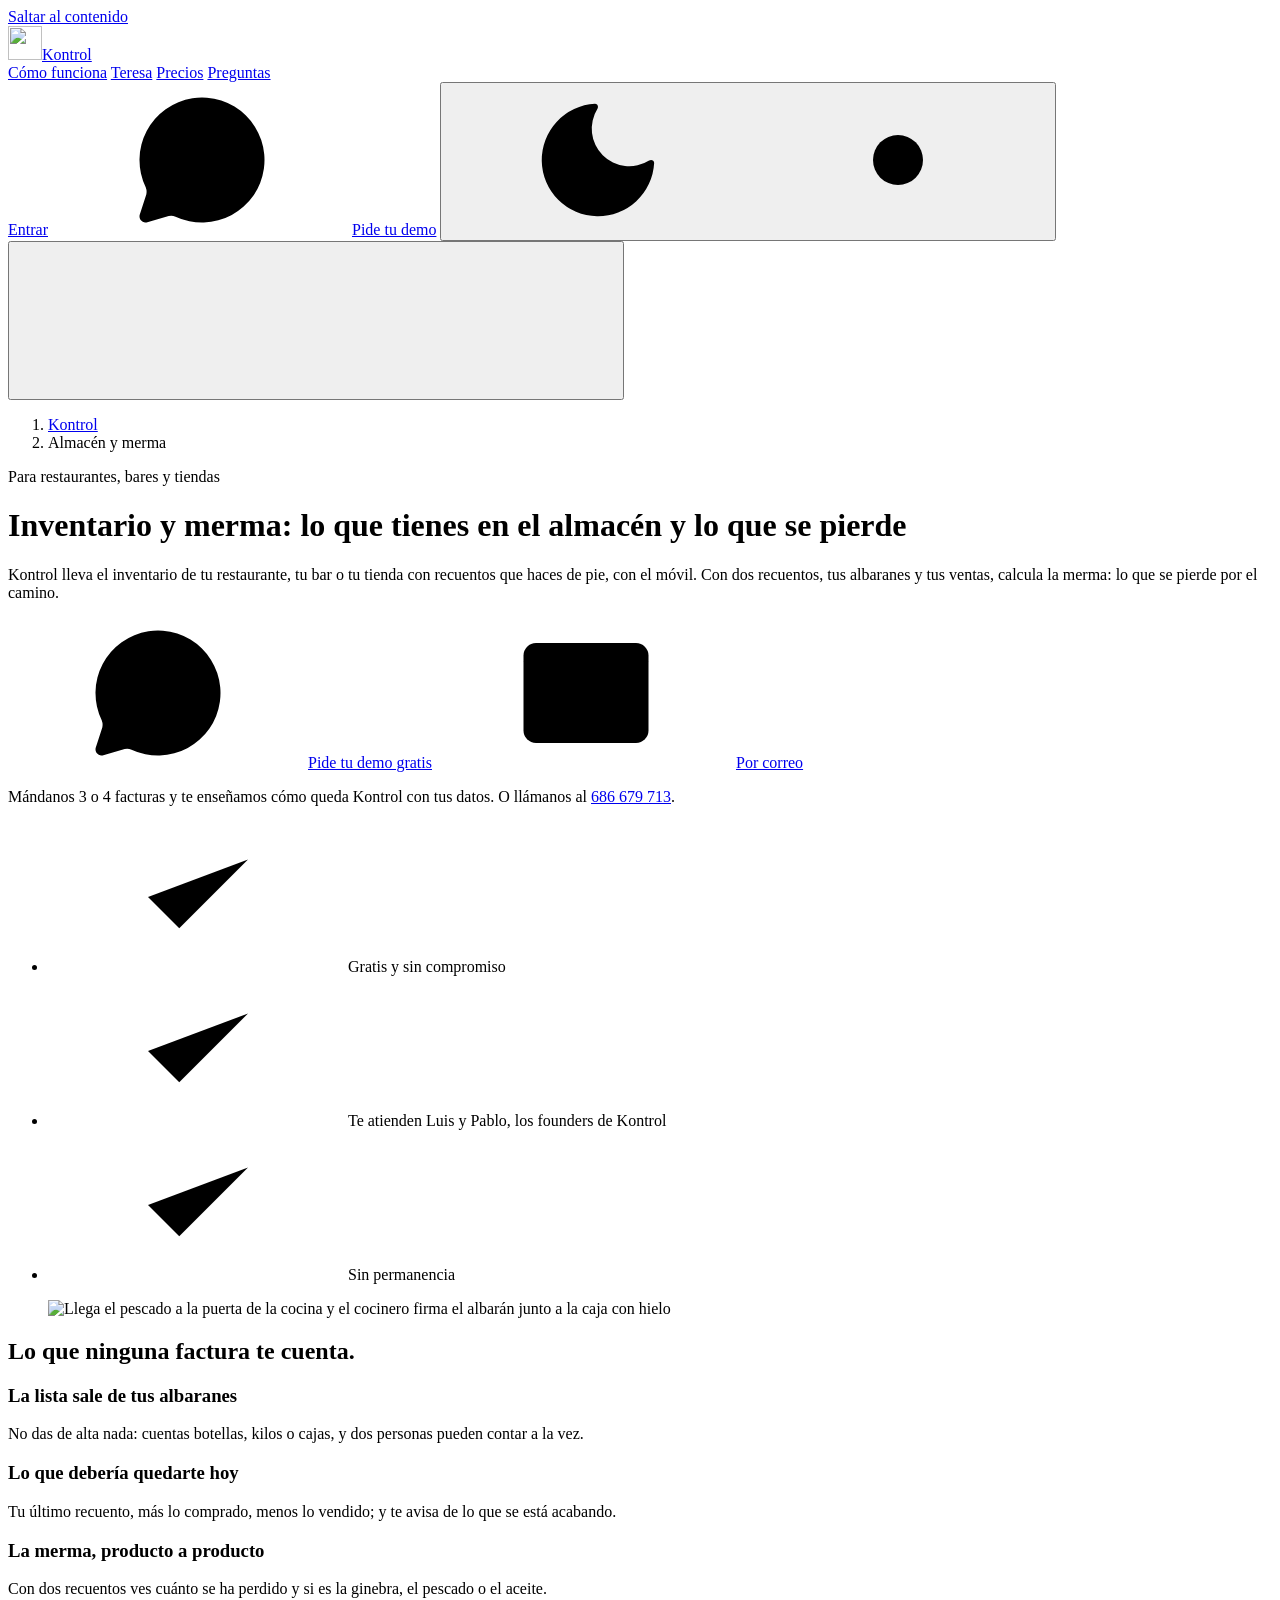
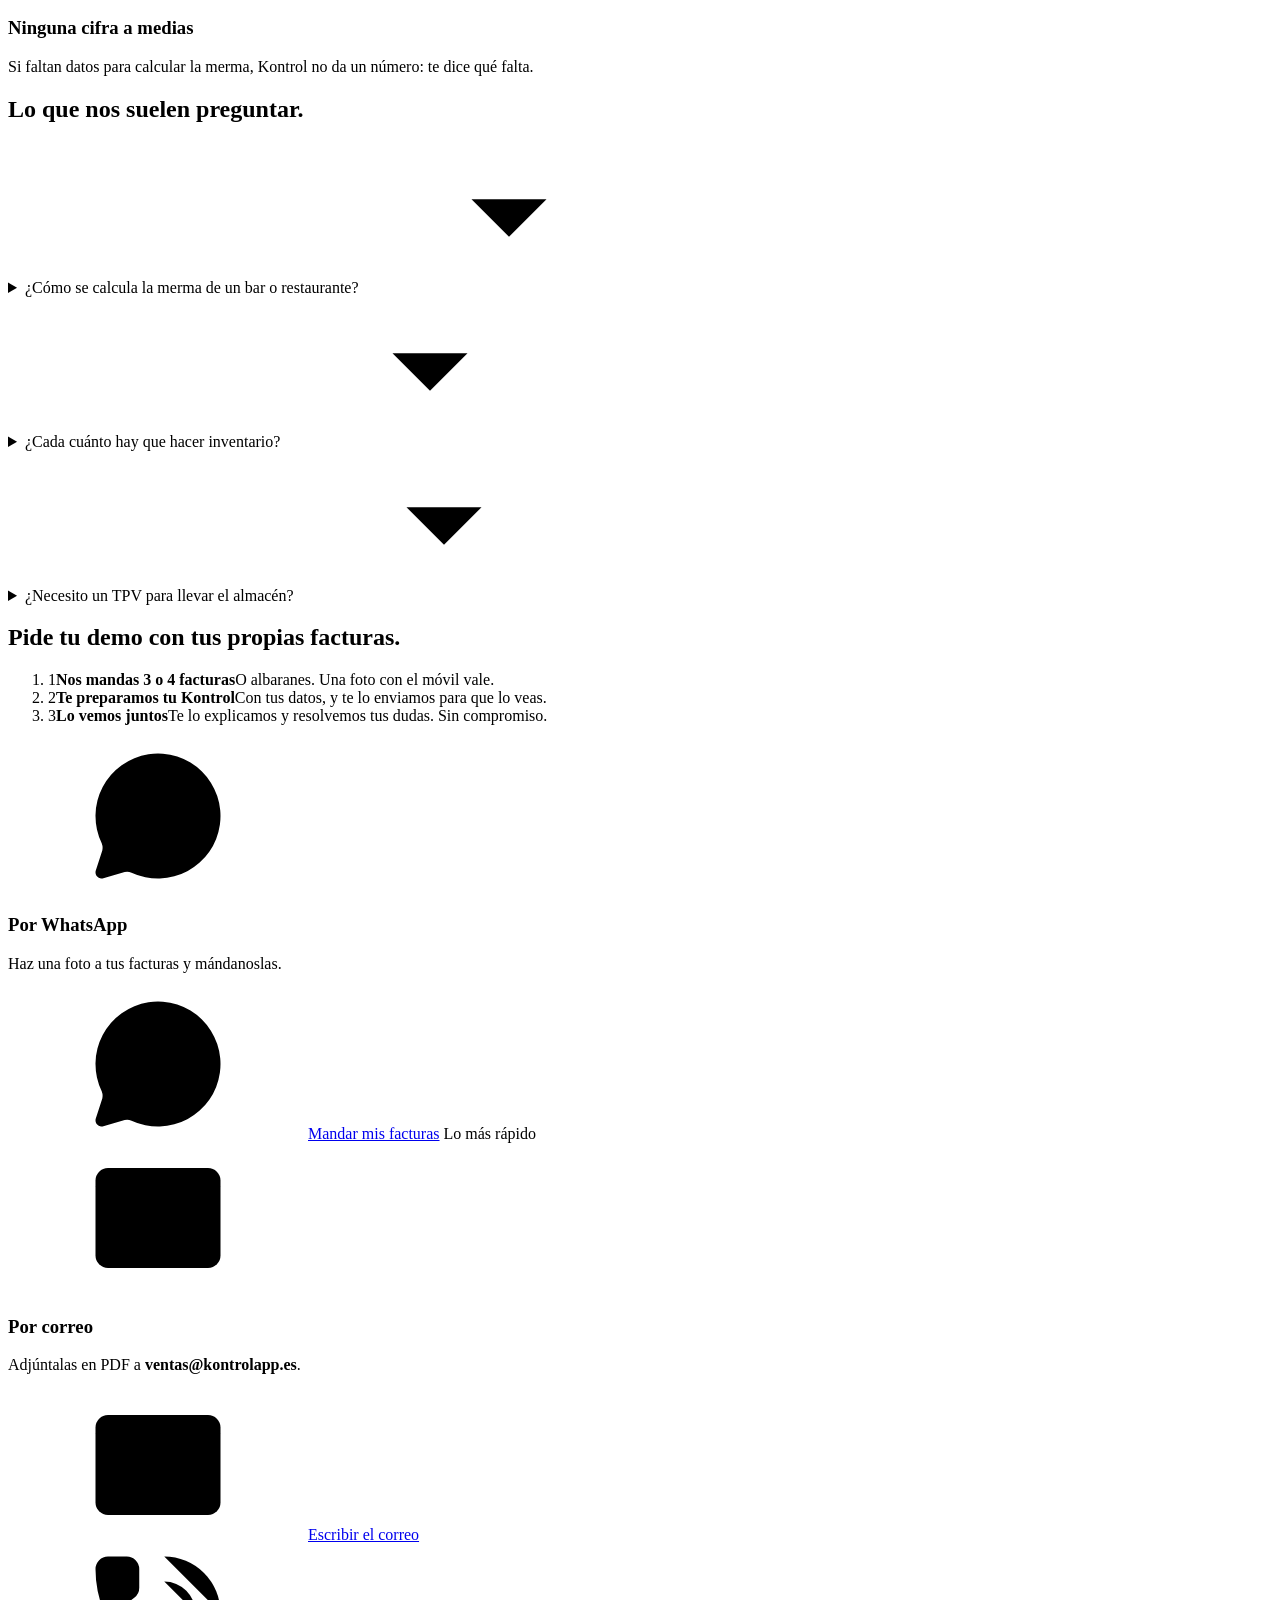
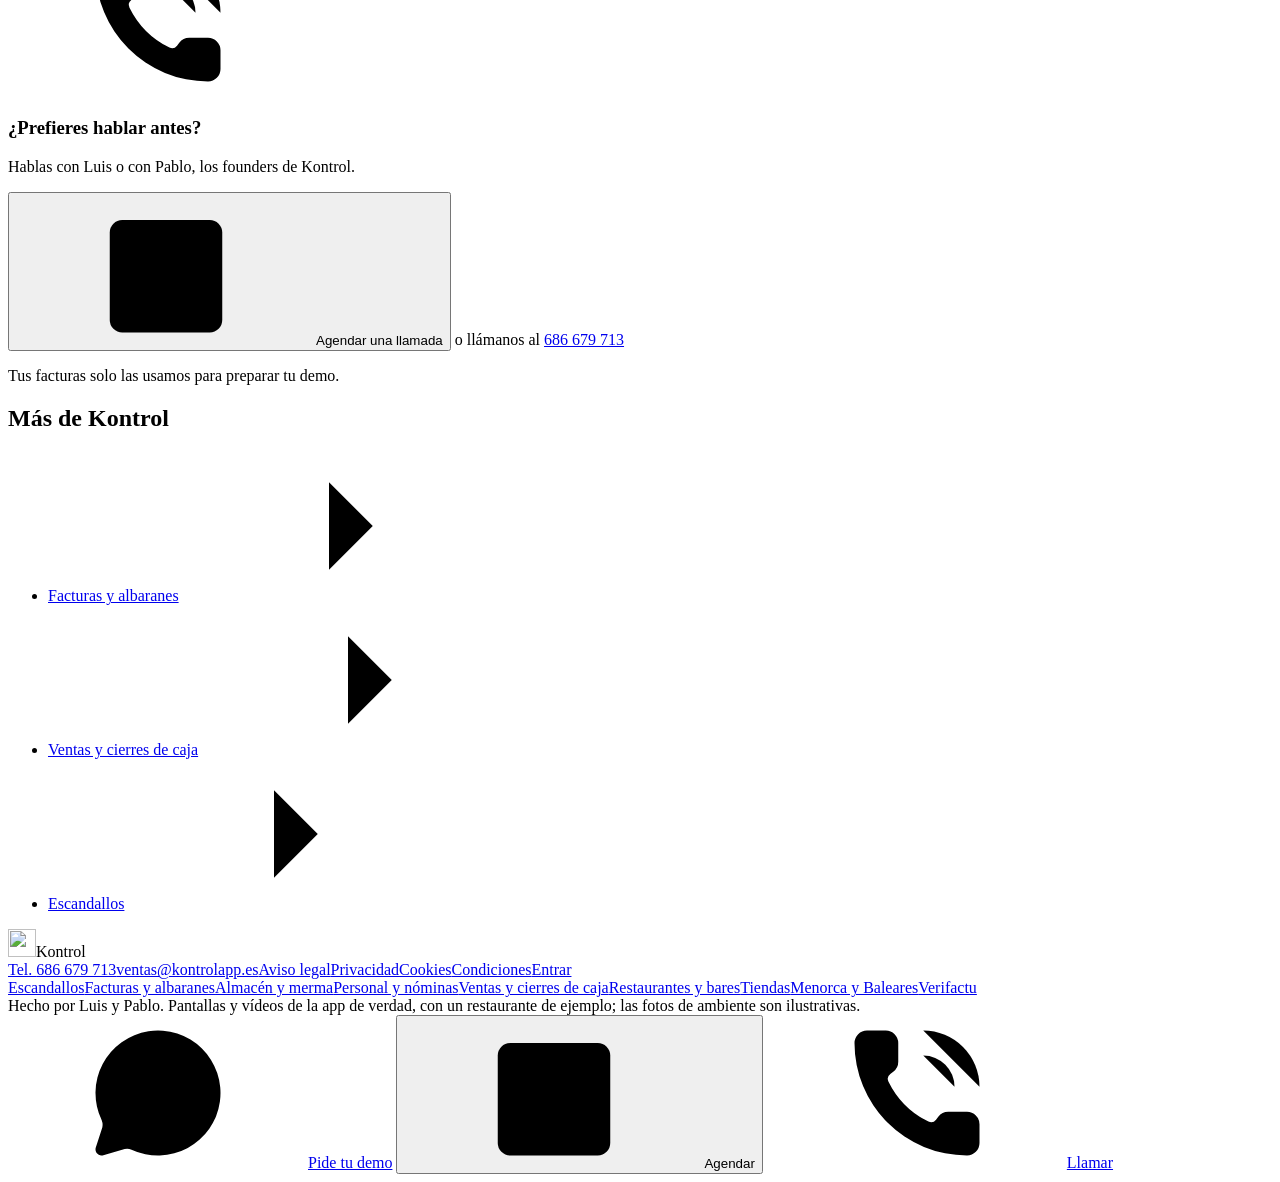
==== commit d2889982: "SEO: las 9 páginas, cortas como la portada y sin precios Pablo (18-nov): «no vamos a poner los preci" ====
--- a/web/almacen-y-merma/index.html
+++ b/web/almacen-y-merma/index.html
@@ -44,18 +44,18 @@
       "mainEntity": [
         {
           "@type": "Question",
+          "name": "¿Cómo se calcula la merma de un bar o restaurante?",
+          "acceptedAnswer": {
+            "@type": "Answer",
+            "text": "Cuentas el almacén dos veces. Al primer recuento se le suma lo comprado y se le resta lo vendido: lo que falte en el segundo es la merma."
+          }
+        },
+        {
+          "@type": "Question",
           "name": "¿Cada cuánto hay que hacer inventario?",
           "acceptedAnswer": {
             "@type": "Answer",
-            "text": "Cuando tú quieras. La merma se calcula entre dos recuentos cerrados, sea cual sea el tiempo que pase entre ellos. Cuanto más seguidos, antes ves dónde se va el género."
-          }
-        },
-        {
-          "@type": "Question",
-          "name": "¿Tengo que dar de alta todos mis productos?",
-          "acceptedAnswer": {
-            "@type": "Answer",
-            "text": "No. La lista del recuento sale sola de tus albaranes."
+            "text": "Cuando tú quieras. Cuanto más seguidos sean los recuentos, antes ves dónde se va el género."
           }
         },
         {
@@ -63,23 +63,7 @@
           "name": "¿Necesito un TPV para llevar el almacén?",
           "acceptedAnswer": {
             "@type": "Answer",
-            "text": "Para contar y saber lo que vale tu almacén, no. Para la merma, sí hace falta saber qué se vendió: la caja conectada, su Excel o un cierre de caja con los artículos. Lo explicamos en Ventas y cierres de caja."
-          }
-        },
-        {
-          "@type": "Question",
-          "name": "¿La merma va con IVA o sin IVA?",
-          "acceptedAnswer": {
-            "@type": "Answer",
-            "text": "Sin IVA, con el precio de compra de tus albaranes."
-          }
-        },
-        {
-          "@type": "Question",
-          "name": "¿En qué paquete va?",
-          "acceptedAnswer": {
-            "@type": "Answer",
-            "text": "En «Teresa + Operaciones» y en el «Paquete Full». Los tienes en Precios."
+            "text": "Para contar y saber lo que vale tu almacén, no. Para la merma hace falta saber qué se vendió, producto a producto."
           }
         }
       ]
@@ -126,7 +110,7 @@
     <nav class="nav-principal" aria-label="Principal">
       <a class="nav-enlace" href="/#como">Cómo funciona</a>
       <a class="nav-enlace" href="/#teresa" data-marca="ayudante">Teresa</a>
-      <a class="nav-enlace" href="/precios/">Precios</a>
+      <a class="nav-enlace" href="/#precios">Precios</a>
       <a class="nav-enlace" href="/#preguntas">Preguntas</a>
     </nav>
     <a class="nav-enlace cab-entrar" data-entrar href="https://app.kontrolapp.es/app/entrar">Entrar</a>
@@ -140,7 +124,7 @@
         <ul class="menu-lista">
           <li><a href="/#como"><span class="tecla"><svg class="icono" aria-hidden="true"><use href="#i-file-text"/></svg></span><b>Cómo funciona</b><small>Papeles, precios, escandallo y margen</small></a></li>
           <li><a href="/#teresa"><span class="tecla"><svg class="icono" aria-hidden="true"><use href="#i-message-circle"/></svg></span><b data-marca="ayudante">Teresa</b><small>La administrativa inteligente de Kontrol</small></a></li>
-          <li><a href="/precios/"><span class="tecla"><svg class="icono" aria-hidden="true"><use href="#i-coins"/></svg></span><b>Precios</b><small>Desde 119 € al mes + IVA, sin permanencia</small></a></li>
+          <li><a href="/#precios"><span class="tecla"><svg class="icono" aria-hidden="true"><use href="#i-coins"/></svg></span><b>Precios</b><small>Desde 119 € al mes + IVA, sin permanencia</small></a></li>
           <li><a href="/#preguntas"><span class="tecla"><svg class="icono" aria-hidden="true"><use href="#i-ayuda"/></svg></span><b>Preguntas</b><small>Lo que nos suelen preguntar</small></a></li>
         </ul>
         <div class="menu-pie">
@@ -157,25 +141,29 @@
 <div class="menu-velo" hidden></div>
 
 <main id="principal">
-  <article class="pagina envoltura">
+  <div class="envoltura">
   <nav class="migas" aria-label="Migas de pan"><ol><li><a href="/">Kontrol</a></li><li><span aria-current="page">Almacén y merma</span></li></ol></nav>
-  <header class="pagina-cab" id="inicio"><h1>Almacén y merma: lo que tienes, lo que debería quedarte y lo que se pierde</h1><p class="entradilla">Kontrol lleva el inventario de tu restaurante, tu bar o tu tienda con recuentos que haces de pie, con el móvil. Con dos recuentos, tus albaranes y tus ventas, calcula la merma: lo que se ha perdido entre lo que compras y lo que vendes.</p><div class="acciones"><a class="boton" data-wa href="https://wa.me/34686679713" target="_blank" rel="noopener"><svg class="icono" aria-hidden="true"><use href="#i-message-circle"/></svg>Pide tu demo gratis</a><a class="boton boton-borde" data-mail-demo href="mailto:ventas@kontrolapp.es"><svg class="icono" aria-hidden="true"><use href="#i-mail"/></svg>Por correo</a></div></header>
-  <div class="texto">
-<h2 id="el-problema-sabes-lo-que-compras-y-lo-que-vendes-pero-no-lo">El problema: sabes lo que compras y lo que vendes, pero no lo que se va por el camino</h2>
-<p>La copa servida de más, la botella que se rompe, el género que caduca, la ración que sale más grande que la receta. Nada de eso aparece en ninguna factura. Solo se ve si cuentas el almacén y lo comparas con lo que debería haber, y esa cuenta, a mano, no la hace casi nadie: hay que cruzar compras, ventas y recetas producto a producto.</p>
-<h2 id="como-se-hace-en-kontrol-paso-a-paso">Cómo se hace en Kontrol, paso a paso</h2>
-<h3>1. Haz un recuento</h3><p>En «Almacén», el botón «Hacer recuento» abre una lista con lo que compras de verdad: sale de tus albaranes, no hay que crearla. Hay una casilla por producto y un buscador arriba.</p><ul><li>Cuentas en la unidad que te venga bien: botellas, kilos, litros, cajas. Lo que viene en botella empieza contándose en botellas.</li><li>Casilla vacía quiere decir «no lo he contado»; un cero, «no queda nada».</li><li>Si hay algo que no ha pasado por ningún papel, lo añades con «Contar algo que no está en la lista».</li><li>Dos personas pueden contar a la vez, cada una con su móvil: lo que cuenta cada una se suma.</li></ul><p>Al cerrar el recuento tienes la primera cifra: «Valor de tu almacén».</p><h3>2. Mira lo que debería quedarte hoy</h3><p>Entre recuento y recuento, «Lo que tienes» te enseña lo que debería quedarte hoy de cada cosa. Sale de una resta: tu último recuento, más lo que has comprado desde entonces (tus albaranes), menos lo que se ha vendido (tu caja, cruzada con tus recetas).</p><p>Va ordenado como la hoja de un inventario, por grupos y familias: vinos, cervezas, licores, pescado, carne, verdura. Lo que no llega a una semana al ritmo al que sale lleva su aviso en ámbar («para 3 días»), y al hacer un pedido Kontrol te lo recuerda en «Se te está acabando».</p><p>Kontrol lo dice claro en la propia pantalla: es lo que debería haber, no lo que hay. Lo que hay de verdad solo lo dice un recuento.</p><h3>3. Con el segundo recuento, sale la merma</h3><p>Con dos recuentos cerrados aparece la segunda cifra, «Se ha perdido»: la merma entre uno y otro. Debajo, «Dónde se está yendo» la desglosa producto a producto, para que sepas si es la ginebra, el pescado o el aceite.</p><p>La cuenta suma lo que falta y resta lo que sobra. Al contar siempre se redondea (la botella empezada, el medio saco de harina) y esos descuadres pequeños se compensan entre sí.</p>
-<h2 id="un-ejemplo-con-numeros">Un ejemplo con números</h2>
-<p class="nota-ejemplo"><em>Ejemplo inventado para explicar la cuenta: no son datos de ningún negocio.</em></p><p>Una ginebra que compras a 13,50 € la botella, sin IVA:</p><div class="tabla-caja" role="region" tabindex="0" aria-label="Ejemplo: Un ejemplo con números"><table><thead><tr><th scope="col"></th><th scope="col" class="num">Botellas</th></tr></thead><tbody><tr><th scope="row">Recuento del 1 de septiembre</th><td class="num">24</td></tr><tr><th scope="row">Compradas después, según tus albaranes</th><td class="num">+ 36</td></tr><tr><th scope="row">Gastadas, según tus ventas y tus recetas</th><td class="num">− 41</td></tr><tr class="total"><th scope="row"><strong>Deberían quedar</strong></th><td class="num"><strong>19</strong></td></tr><tr><th scope="row">Recuento del 30 de septiembre</th><td class="num">16</td></tr><tr class="total"><th scope="row"><strong>Faltan</strong></th><td class="num"><strong>3</strong></td></tr></tbody></table></div><p>Tres botellas a 13,50 € son 40,50 € de merma en un solo producto y en un mes. Con ese dato ya sabes dónde mirar: si las copas se sirven más largas de lo que dice la receta, si hay invitaciones sin apuntar o si falta un albarán por subir.</p>
-<h2 id="cuando-el-numero-no-sale-kontrol-te-dice-por-que">Cuando el número no sale, Kontrol te dice por qué</h2>
-<p>Una merma solo vale si los datos están completos, y Kontrol prefiere no dar una cifra antes que dar una falsa.</p><ul><li>Si te sobra más de lo que pierdes, no enseña cifra y lo explica: casi siempre es una receta que pide más de lo que lleva, un recuento contado de más o un albarán sin subir.</li><li>Si tu caja solo manda el total del día, sin decir qué se vendió, te avisa de cuántos euros quedan sin explicar. Para la merma hacen falta las ventas por producto.</li></ul>
-<h2 id="en-un-bar-en-un-restaurante-y-en-una-tienda">En un bar, en un restaurante y en una tienda</h2>
-<p>En un bar o un restaurante, lo vendido se traduce a género con tus recetas: cada gin-tonic gasta su medida de ginebra. Por eso el almacén y el <a href="/escandallos/">escandallo</a> van de la mano.</p><p>En una tienda no hay recetas: cada cosa vendida es una unidad menos de su producto. La merma es lo que falta de lo que deberías tener según lo vendido: roturas, robos, errores al cobrar o al recibir la mercancía.</p>
-<h2 id="preguntas-frecuentes">Preguntas frecuentes</h2><div class="faq"><details><summary>¿Cada cuánto hay que hacer inventario?<svg class="icono" aria-hidden="true"><use href="#i-chevron-down"/></svg></summary><p>Cuando tú quieras. La merma se calcula entre dos recuentos cerrados, sea cual sea el tiempo que pase entre ellos. Cuanto más seguidos, antes ves dónde se va el género.</p></details><details><summary>¿Tengo que dar de alta todos mis productos?<svg class="icono" aria-hidden="true"><use href="#i-chevron-down"/></svg></summary><p>No. La lista del recuento sale sola de tus albaranes.</p></details><details><summary>¿Necesito un TPV para llevar el almacén?<svg class="icono" aria-hidden="true"><use href="#i-chevron-down"/></svg></summary><p>Para contar y saber lo que vale tu almacén, no. Para la merma, sí hace falta saber qué se vendió: la caja conectada, su Excel o un cierre de caja con los artículos. Lo explicamos en <a href="/ventas-y-cierres-de-caja/">Ventas y cierres de caja</a>.</p></details><details><summary>¿La merma va con IVA o sin IVA?<svg class="icono" aria-hidden="true"><use href="#i-chevron-down"/></svg></summary><p>Sin IVA, con el precio de compra de tus albaranes.</p></details><details><summary>¿En qué paquete va?<svg class="icono" aria-hidden="true"><use href="#i-chevron-down"/></svg></summary><p>En «Teresa + Operaciones» y en el «Paquete Full». Los tienes en <a href="/precios/">Precios</a>.</p></details></div>
-  </div>
-  </article>
-
-  <section class="contacto bloque demo-pagina" id="contacto" aria-labelledby="t-contacto"><div class="envoltura"><h2 id="t-contacto" class="titular">Pide tu demo</h2><p class="explica">Mándanos 3 o 4 facturas o albaranes por WhatsApp o a <a data-correo href="mailto:ventas@kontrolapp.es">ventas@kontrolapp.es</a> y te enseñamos cómo queda Kontrol con tus datos. Gratis y sin compromiso. O llámanos al <a data-tel href="tel:+34686679713"><span data-telefono>686 679 713</span></a>.</p><div class="canales">
+  <header class="pagina-cab" id="inicio"><div class="pagina-cab-texto"><p class="antetitulo">Para restaurantes, bares y tiendas</p><h1>Inventario y merma: lo que tienes en el almacén y lo que se pierde</h1><p class="entradilla">Kontrol lleva el inventario de tu restaurante, tu bar o tu tienda con recuentos que haces de pie, con el móvil. Con dos recuentos, tus albaranes y tus ventas, calcula la merma: lo que se pierde por el camino.</p><div class="acciones">
+        <a class="boton" data-wa href="https://wa.me/34686679713" target="_blank" rel="noopener"><svg class="icono" aria-hidden="true"><use href="#i-message-circle"/></svg>Pide tu demo gratis</a>
+        <a class="boton boton-borde" data-mail-demo href="mailto:ventas@kontrolapp.es"><svg class="icono" aria-hidden="true"><use href="#i-mail"/></svg>Por correo</a>
+      </div><p class="como-demo">Mándanos 3 o 4 facturas y te enseñamos cómo queda <span data-marca="producto">Kontrol</span> con tus datos. <span class="tel-linea">O llámanos al <a data-tel href="tel:+34686679713"><span data-telefono>686 679 713</span></a>.</span></p><ul class="confianza">
+        <li><svg class="icono" aria-hidden="true"><use href="#i-check"/></svg>Gratis y sin compromiso</li>
+        <li><svg class="icono" aria-hidden="true"><use href="#i-check"/></svg><span>Te atienden Luis y Pablo, los founders de <span data-marca="producto">Kontrol</span></span></li>
+        <li><svg class="icono" aria-hidden="true"><use href="#i-check"/></svg>Sin permanencia</li>
+      </ul></div><figure class="pagina-figura figura-foto"><img src="/img/foto-pedido-1100.webp" alt="Llega el pescado a la puerta de la cocina y el cocinero firma el albarán junto a la caja con hielo" width="1100" height="1375" decoding="async" fetchpriority="high" srcset="/img/foto-pedido-700.webp 700w, /img/foto-pedido-1100.webp 1100w" sizes="(min-width:900px) 600px, 100vw"></figure></header>
+  </div>
+
+  <section class="bloque puntos-bloque" aria-labelledby="t-puntos"><div class="envoltura"><h2 id="t-puntos" class="titular">Lo que ninguna factura te cuenta.</h2><div class="puntos puntos-4"><article class="punto"><h3>La lista sale de tus albaranes</h3><p>No das de alta nada: cuentas botellas, kilos o cajas, y dos personas pueden contar a la vez.</p></article><article class="punto"><h3>Lo que debería quedarte hoy</h3><p>Tu último recuento, más lo comprado, menos lo vendido; y te avisa de lo que se está acabando.</p></article><article class="punto"><h3>La merma, producto a producto</h3><p>Con dos recuentos ves cuánto se ha perdido y si es la ginebra, el pescado o el aceite.</p></article><article class="punto"><h3>Ninguna cifra a medias</h3><p>Si faltan datos para calcular la merma, Kontrol no da un número: te dice qué falta.</p></article></div></div></section>
+  <section class="bloque preguntas-bloque" aria-labelledby="t-preguntas"><div class="envoltura"><h2 id="t-preguntas" class="titular">Lo que nos suelen preguntar.</h2><div class="faq"><details><summary>¿Cómo se calcula la merma de un bar o restaurante?<svg class="icono" aria-hidden="true"><use href="#i-chevron-down"/></svg></summary><p>Cuentas el almacén dos veces. Al primer recuento se le suma lo comprado y se le resta lo vendido: lo que falte en el segundo es la merma.</p></details><details><summary>¿Cada cuánto hay que hacer inventario?<svg class="icono" aria-hidden="true"><use href="#i-chevron-down"/></svg></summary><p>Cuando tú quieras. Cuanto más seguidos sean los recuentos, antes ves dónde se va el género.</p></details><details><summary>¿Necesito un TPV para llevar el almacén?<svg class="icono" aria-hidden="true"><use href="#i-chevron-down"/></svg></summary><p>Para contar y saber lo que vale tu almacén, no. Para la merma hace falta saber qué se vendió, producto a producto.</p></details></div></div></section>
+  <section class="contacto bloque" id="contacto" aria-labelledby="t-contacto">
+    <div class="envoltura">
+      <h2 id="t-contacto" class="titular aparece">Pide tu demo con tus propias facturas.</h2>
+      <ol class="pasos-demo aparece">
+        <li><span class="n">1</span><b>Nos mandas 3 o 4 facturas</b><span>O albaranes. Una foto con el móvil vale.</span></li>
+        <li><span class="n">2</span><b>Te preparamos tu <span data-marca="producto">Kontrol</span></b><span>Con tus datos, y te lo enviamos para que lo veas.</span></li>
+        <li><span class="n">3</span><b>Lo vemos juntos</b><span>Te lo explicamos y resolvemos tus dudas. Sin compromiso.</span></li>
+      </ol>
+      <div class="canales">
         <article class="canal canal-principal aparece">
           <span class="tecla" aria-hidden="true"><svg class="icono"><use href="#i-message-circle"/></svg></span>
           <h3>Por WhatsApp</h3>
@@ -196,8 +184,11 @@
           <button class="boton boton-borde" type="button" data-agenda aria-haspopup="dialog"><svg class="icono" aria-hidden="true"><use href="#i-calendar"/></svg>Agendar una llamada</button>
           <span class="telefono">o llámanos al <a data-tel href="tel:+34686679713"><span data-telefono>686 679 713</span></a></span>
         </article>
-      </div><p class="nota-facturas">Tus facturas solo las usamos para preparar tu demo.</p></div></section>
-  <section class="sigue" aria-labelledby="t-sigue"><div class="envoltura"><h2 id="t-sigue" class="titular" style="max-width:none">Sigue leyendo</h2><ul><li><a href="/facturas-y-albaranes/">Facturas y albaranes<svg class="icono" aria-hidden="true"><use href="#i-arrow-right"/></svg></a></li><li><a href="/ventas-y-cierres-de-caja/">Ventas y cierres de caja<svg class="icono" aria-hidden="true"><use href="#i-arrow-right"/></svg></a></li><li><a href="/escandallos/">Escandallos<svg class="icono" aria-hidden="true"><use href="#i-arrow-right"/></svg></a></li><li><a href="/tiendas/">Kontrol para tiendas<svg class="icono" aria-hidden="true"><use href="#i-arrow-right"/></svg></a></li></ul></div></section>
+      </div>
+      <p class="nota-facturas aparece">Tus facturas solo las usamos para preparar tu demo.</p>
+  </div>
+</section>
+  <section class="sigue" aria-labelledby="t-sigue"><div class="envoltura"><h2 id="t-sigue">Más de Kontrol</h2><ul><li><a href="/facturas-y-albaranes/">Facturas y albaranes<svg class="icono" aria-hidden="true"><use href="#i-arrow-right"/></svg></a></li><li><a href="/ventas-y-cierres-de-caja/">Ventas y cierres de caja<svg class="icono" aria-hidden="true"><use href="#i-arrow-right"/></svg></a></li><li><a href="/escandallos/">Escandallos<svg class="icono" aria-hidden="true"><use href="#i-arrow-right"/></svg></a></li></ul></div></section>
 
   <!-- AGENDAR UNA LLAMADA: el calendario sale como un tique grande. Las horas las da n8n (MARCA.horas). -->
   <dialog class="agenda" id="agenda" aria-labelledby="agenda-titulo">
@@ -279,7 +270,7 @@
   <div class="envoltura">
     <span class="marca"><img src="/img/kontrol-icono.webp" alt="" width="28" height="28"><span class="nombre-marca" data-marca="producto">Kontrol</span></span>
     <nav aria-label="Legal"><a data-tel href="tel:+34686679713">Tel.&nbsp;<span data-telefono>686 679 713</span></a><a data-correo href="mailto:ventas@kontrolapp.es">ventas@kontrolapp.es</a><a href="https://app.kontrolapp.es/legal">Aviso legal</a><a href="https://app.kontrolapp.es/privacidad">Privacidad</a><a href="https://app.kontrolapp.es/cookies">Cookies</a><a href="https://app.kontrolapp.es/condiciones">Condiciones</a><a data-entrar href="https://app.kontrolapp.es/app/entrar">Entrar</a></nav>
-    <nav class="mas-paginas" aria-label="Más sobre Kontrol"><a href="/escandallos/">Escandallos</a><a href="/facturas-y-albaranes/">Facturas y albaranes</a><a href="/almacen-y-merma/">Almacén y merma</a><a href="/personal-y-nominas/">Personal y nóminas</a><a href="/ventas-y-cierres-de-caja/">Ventas y cierres de caja</a><a href="/precios/">Precios</a><a href="/restaurantes-y-bares/">Restaurantes y bares</a><a href="/tiendas/">Tiendas</a><a href="/menorca-y-baleares/">Menorca y Baleares</a><a href="/verifactu/">Verifactu</a></nav>
+    <nav class="mas-paginas" aria-label="Más sobre Kontrol"><a href="/escandallos/">Escandallos</a><a href="/facturas-y-albaranes/">Facturas y albaranes</a><a href="/almacen-y-merma/">Almacén y merma</a><a href="/personal-y-nominas/">Personal y nóminas</a><a href="/ventas-y-cierres-de-caja/">Ventas y cierres de caja</a><a href="/restaurantes-y-bares/">Restaurantes y bares</a><a href="/tiendas/">Tiendas</a><a href="/menorca-y-baleares/">Menorca y Baleares</a><a href="/verifactu/">Verifactu</a></nav>
     <span>Hecho por Luis y Pablo. Pantallas y vídeos de la app de verdad, con un restaurante de ejemplo; las fotos de ambiente son ilustrativas.</span>
   </div>
 </footer>
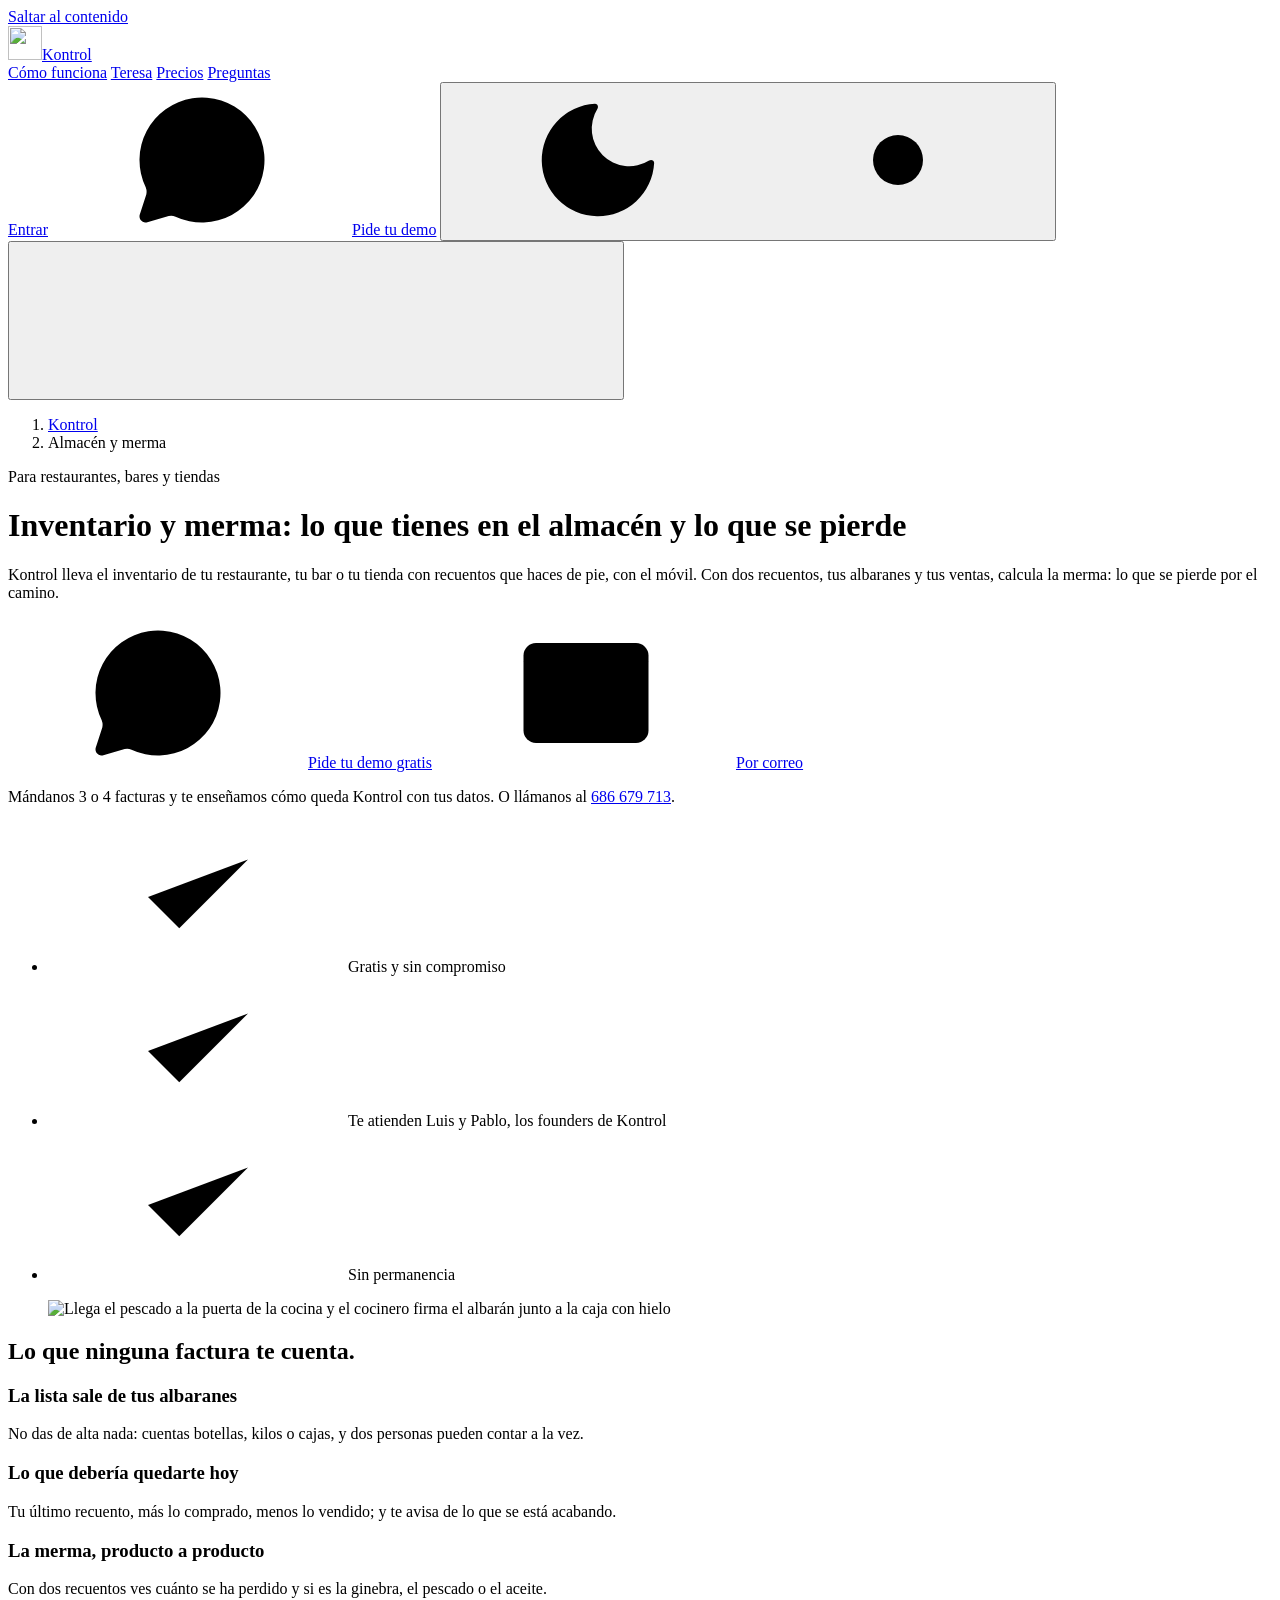
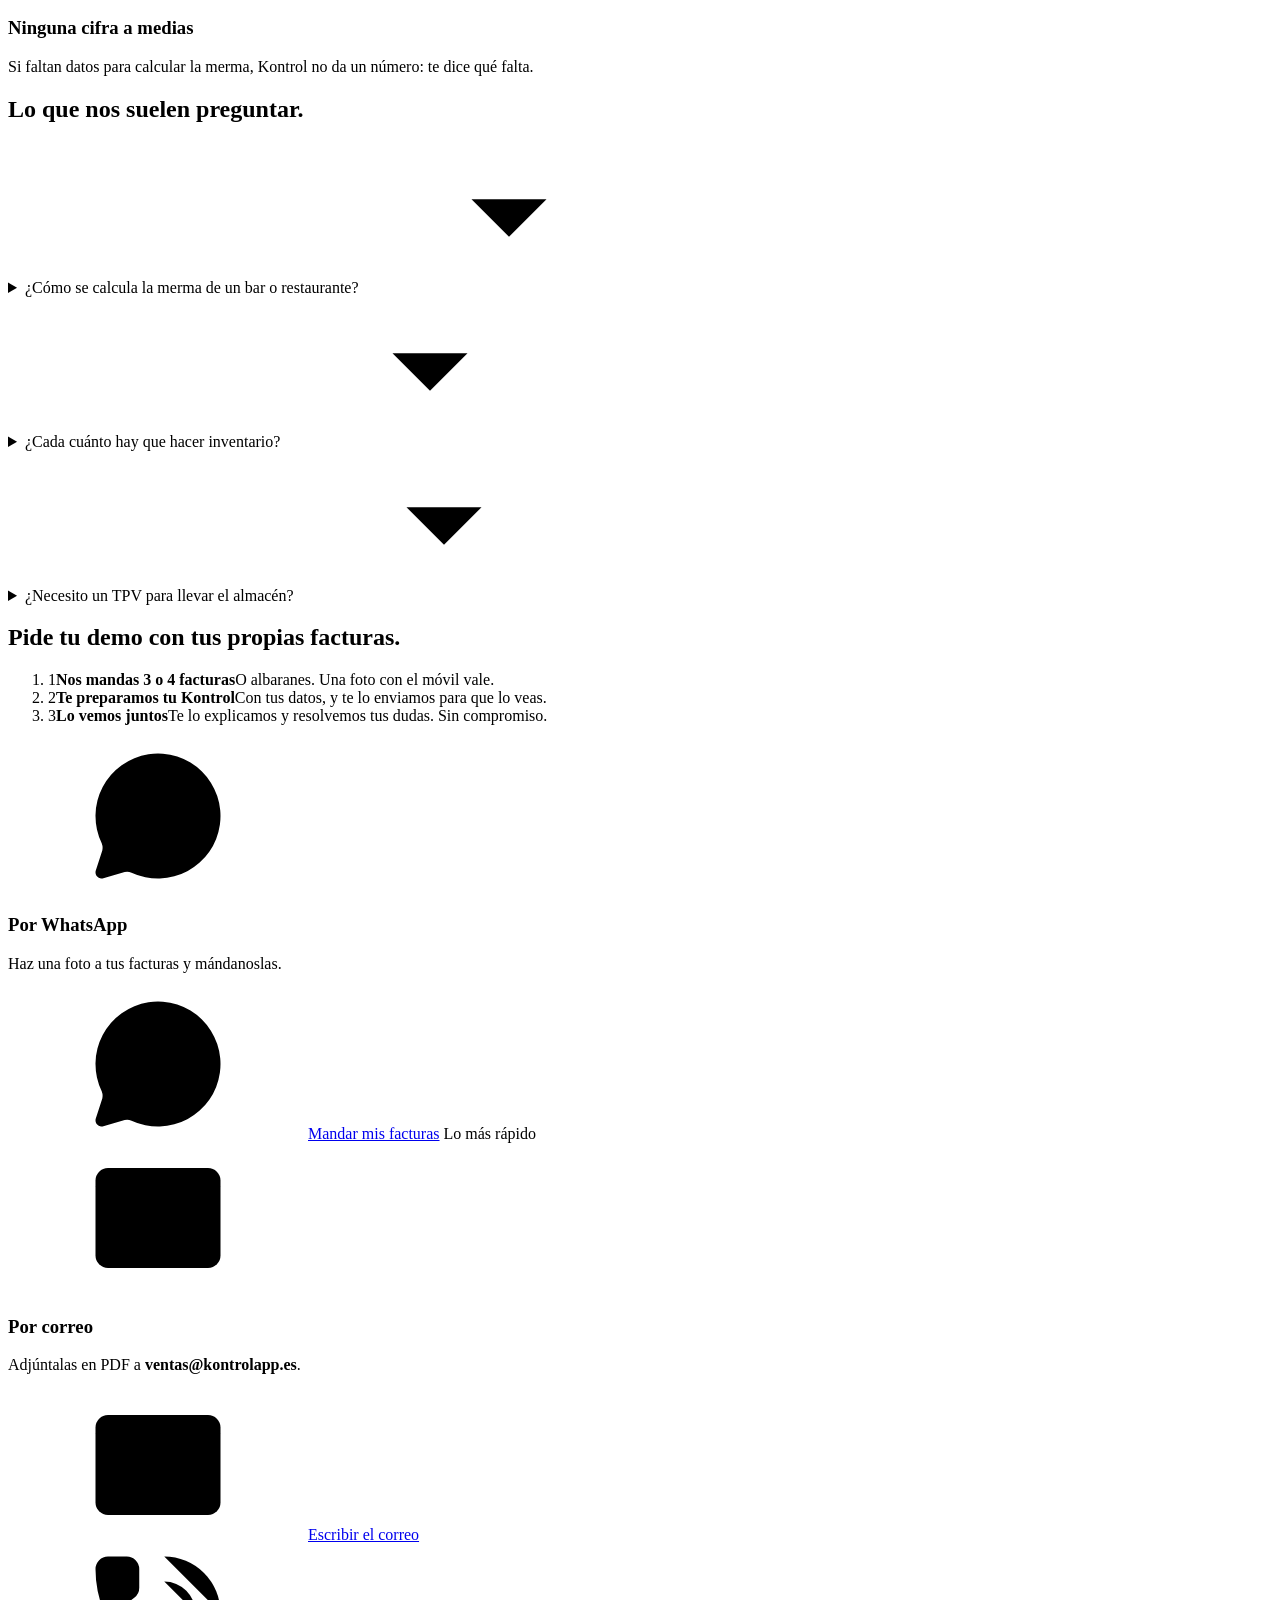
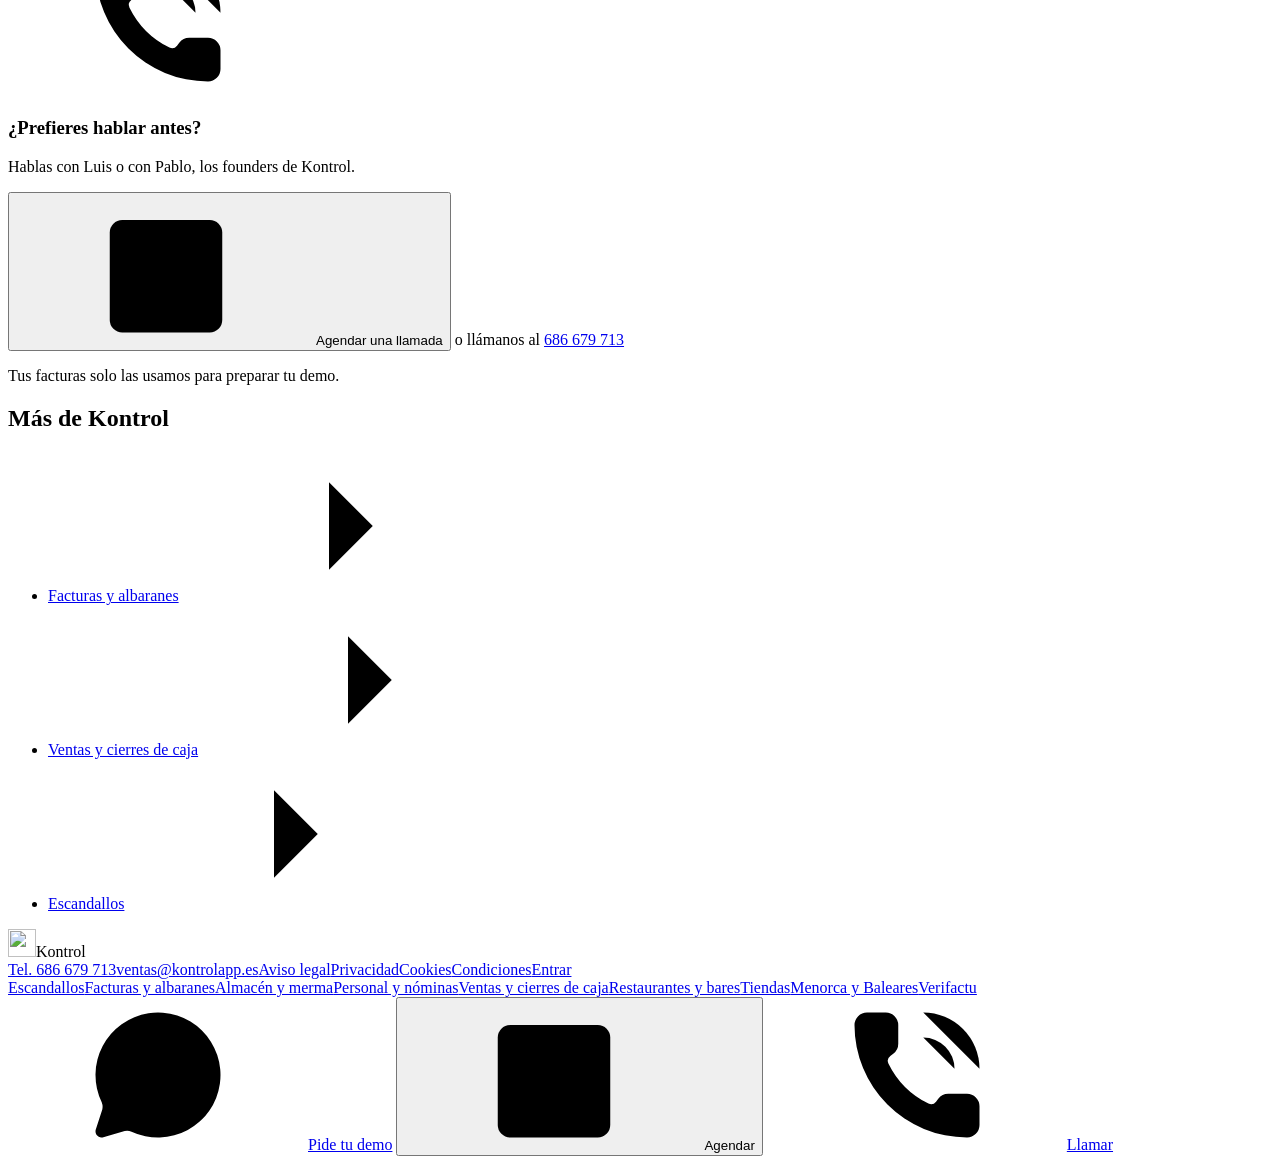
==== commit 907c40e3: "Pie: fuera la línea «Hecho por Luis y Pablo. Pantallas y vídeos…» (Pablo: «no me gusta ese texto») E" ====
--- a/web/almacen-y-merma/index.html
+++ b/web/almacen-y-merma/index.html
@@ -271,7 +271,6 @@
     <span class="marca"><img src="/img/kontrol-icono.webp" alt="" width="28" height="28"><span class="nombre-marca" data-marca="producto">Kontrol</span></span>
     <nav aria-label="Legal"><a data-tel href="tel:+34686679713">Tel.&nbsp;<span data-telefono>686 679 713</span></a><a data-correo href="mailto:ventas@kontrolapp.es">ventas@kontrolapp.es</a><a href="https://app.kontrolapp.es/legal">Aviso legal</a><a href="https://app.kontrolapp.es/privacidad">Privacidad</a><a href="https://app.kontrolapp.es/cookies">Cookies</a><a href="https://app.kontrolapp.es/condiciones">Condiciones</a><a data-entrar href="https://app.kontrolapp.es/app/entrar">Entrar</a></nav>
     <nav class="mas-paginas" aria-label="Más sobre Kontrol"><a href="/escandallos/">Escandallos</a><a href="/facturas-y-albaranes/">Facturas y albaranes</a><a href="/almacen-y-merma/">Almacén y merma</a><a href="/personal-y-nominas/">Personal y nóminas</a><a href="/ventas-y-cierres-de-caja/">Ventas y cierres de caja</a><a href="/restaurantes-y-bares/">Restaurantes y bares</a><a href="/tiendas/">Tiendas</a><a href="/menorca-y-baleares/">Menorca y Baleares</a><a href="/verifactu/">Verifactu</a></nav>
-    <span>Hecho por Luis y Pablo. Pantallas y vídeos de la app de verdad, con un restaurante de ejemplo; las fotos de ambiente son ilustrativas.</span>
   </div>
 </footer>
 
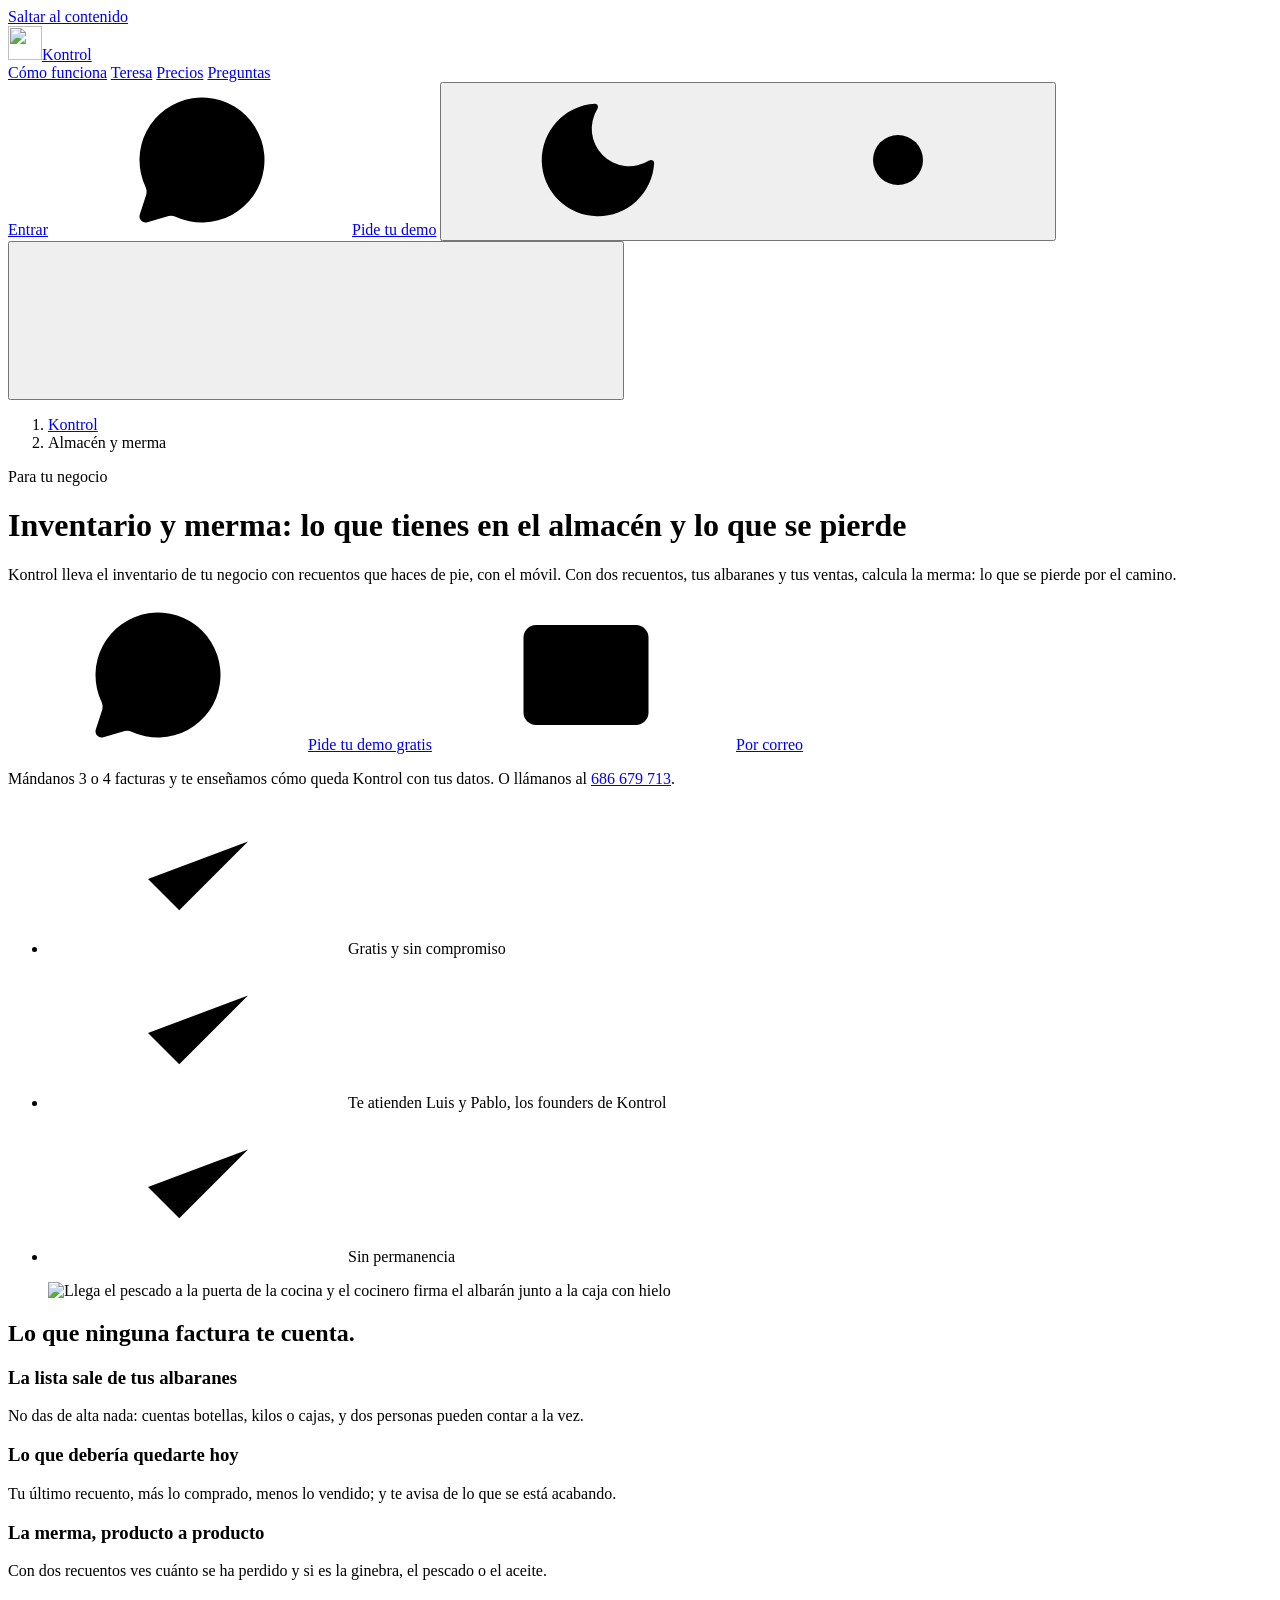
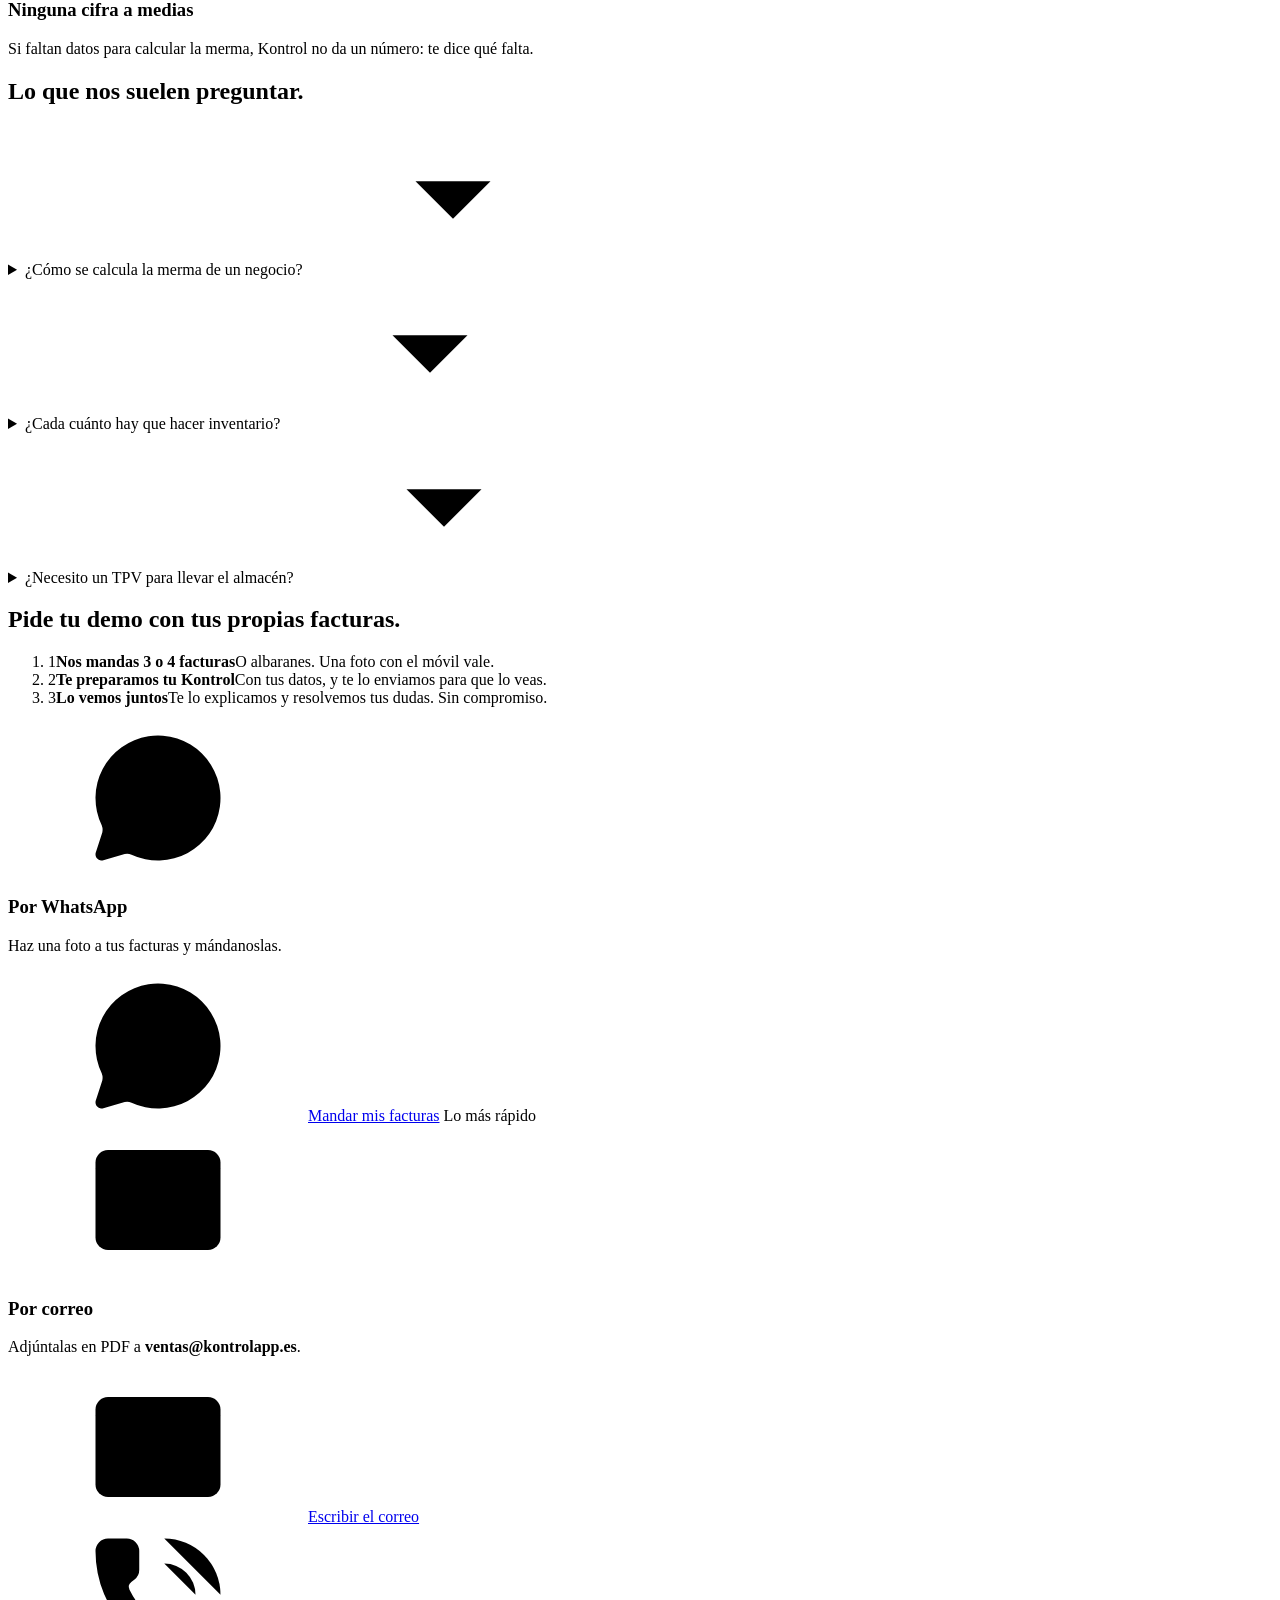
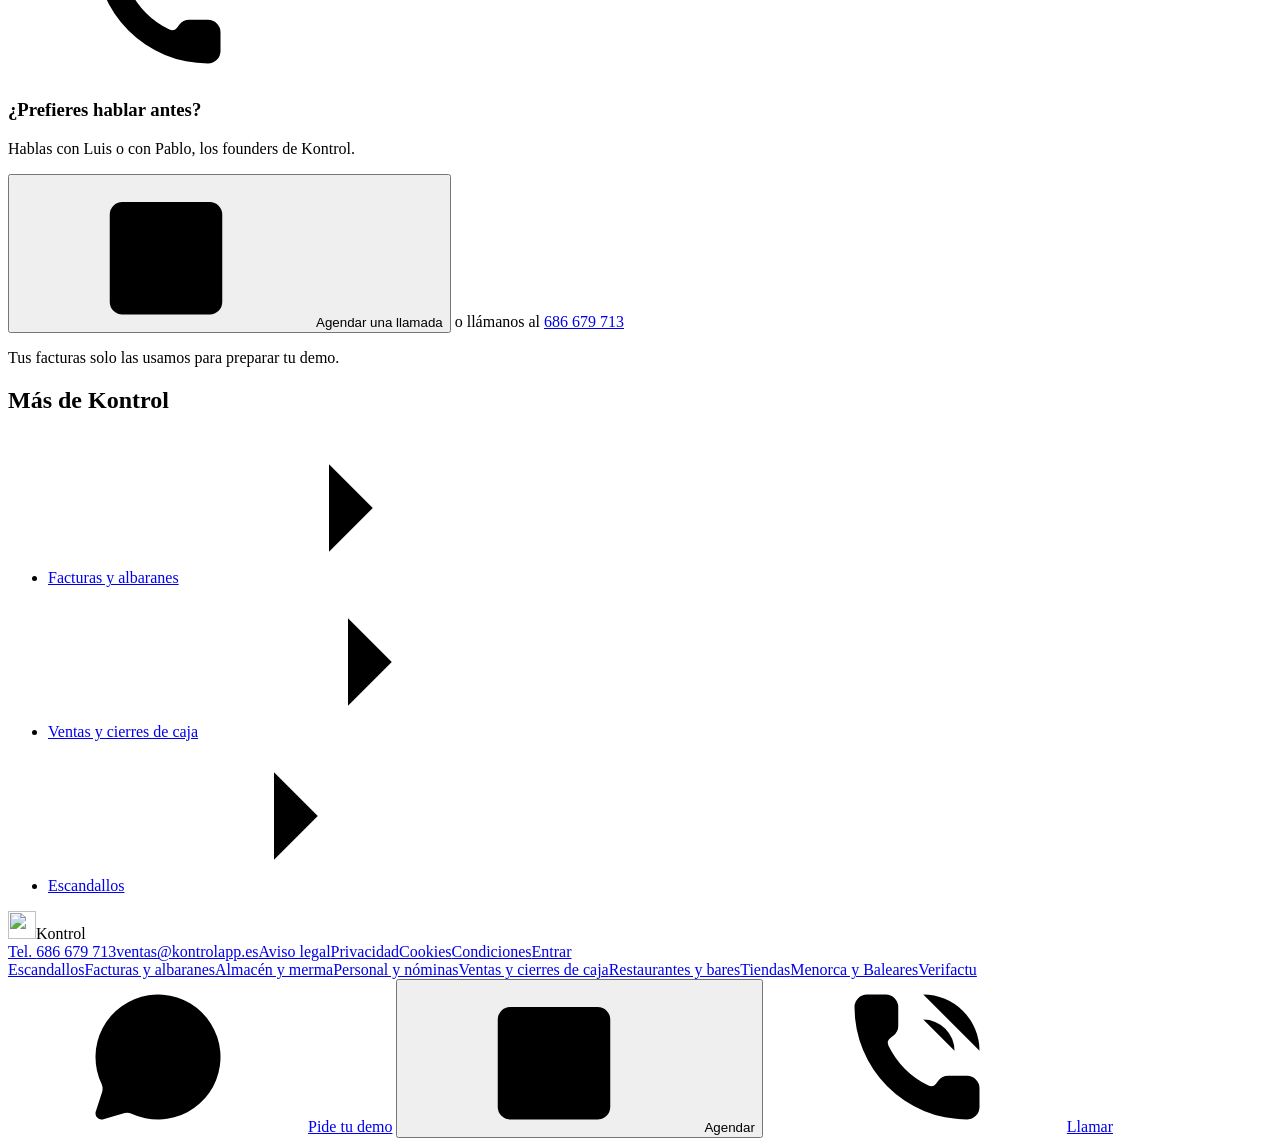
==== commit 966c45f9: "Web: «tu negocio» en vez de «tu bar, tu restaurante o tu tienda» Pablo (19-nov-2026): «ahora sí esta" ====
--- a/web/almacen-y-merma/index.html
+++ b/web/almacen-y-merma/index.html
@@ -3,14 +3,14 @@
 <head>
 <meta charset="utf-8">
 <meta name="viewport" content="width=device-width, initial-scale=1, viewport-fit=cover">
-<title>Inventario y merma de tu bar o restaurante | Kontrol</title>
+<title>Inventario y merma de tu negocio | Kontrol</title>
 <meta name="description" content="Cuenta el almacén con el móvil y Kontrol te dice lo que vale, lo que debería quedarte hoy y cuánto se ha perdido entre dos recuentos.">
 <link rel="canonical" href="https://kontrolapp.es/almacen-y-merma/">
 <meta property="og:type" content="website">
 <meta property="og:locale" content="es_ES">
 <meta property="og:site_name" content="Kontrol">
 <meta property="og:url" content="https://kontrolapp.es/almacen-y-merma/">
-<meta property="og:title" content="Inventario y merma de tu bar o restaurante | Kontrol">
+<meta property="og:title" content="Inventario y merma de tu negocio | Kontrol">
 <meta property="og:description" content="Cuenta el almacén con el móvil y Kontrol te dice lo que vale, lo que debería quedarte hoy y cuánto se ha perdido entre dos recuentos.">
 <meta property="og:image" content="https://kontrolapp.es/img/foto-albaran-1100.webp">
 <meta name="twitter:card" content="summary_large_image">
@@ -44,7 +44,7 @@
       "mainEntity": [
         {
           "@type": "Question",
-          "name": "¿Cómo se calcula la merma de un bar o restaurante?",
+          "name": "¿Cómo se calcula la merma de un negocio?",
           "acceptedAnswer": {
             "@type": "Answer",
             "text": "Cuentas el almacén dos veces. Al primer recuento se le suma lo comprado y se le resta lo vendido: lo que falte en el segundo es la merma."
@@ -143,7 +143,7 @@
 <main id="principal">
   <div class="envoltura">
   <nav class="migas" aria-label="Migas de pan"><ol><li><a href="/">Kontrol</a></li><li><span aria-current="page">Almacén y merma</span></li></ol></nav>
-  <header class="pagina-cab" id="inicio"><div class="pagina-cab-texto"><p class="antetitulo">Para restaurantes, bares y tiendas</p><h1>Inventario y merma: lo que tienes en el almacén y lo que se pierde</h1><p class="entradilla">Kontrol lleva el inventario de tu restaurante, tu bar o tu tienda con recuentos que haces de pie, con el móvil. Con dos recuentos, tus albaranes y tus ventas, calcula la merma: lo que se pierde por el camino.</p><div class="acciones">
+  <header class="pagina-cab" id="inicio"><div class="pagina-cab-texto"><p class="antetitulo">Para tu negocio</p><h1>Inventario y merma: lo que tienes en el almacén y lo que se pierde</h1><p class="entradilla">Kontrol lleva el inventario de tu negocio con recuentos que haces de pie, con el móvil. Con dos recuentos, tus albaranes y tus ventas, calcula la merma: lo que se pierde por el camino.</p><div class="acciones">
         <a class="boton" data-wa href="https://wa.me/34686679713" target="_blank" rel="noopener"><svg class="icono" aria-hidden="true"><use href="#i-message-circle"/></svg>Pide tu demo gratis</a>
         <a class="boton boton-borde" data-mail-demo href="mailto:ventas@kontrolapp.es"><svg class="icono" aria-hidden="true"><use href="#i-mail"/></svg>Por correo</a>
       </div><p class="como-demo">Mándanos 3 o 4 facturas y te enseñamos cómo queda <span data-marca="producto">Kontrol</span> con tus datos. <span class="tel-linea">O llámanos al <a data-tel href="tel:+34686679713"><span data-telefono>686 679 713</span></a>.</span></p><ul class="confianza">
@@ -154,7 +154,7 @@
   </div>
 
   <section class="bloque puntos-bloque" aria-labelledby="t-puntos"><div class="envoltura"><h2 id="t-puntos" class="titular">Lo que ninguna factura te cuenta.</h2><div class="puntos puntos-4"><article class="punto"><h3>La lista sale de tus albaranes</h3><p>No das de alta nada: cuentas botellas, kilos o cajas, y dos personas pueden contar a la vez.</p></article><article class="punto"><h3>Lo que debería quedarte hoy</h3><p>Tu último recuento, más lo comprado, menos lo vendido; y te avisa de lo que se está acabando.</p></article><article class="punto"><h3>La merma, producto a producto</h3><p>Con dos recuentos ves cuánto se ha perdido y si es la ginebra, el pescado o el aceite.</p></article><article class="punto"><h3>Ninguna cifra a medias</h3><p>Si faltan datos para calcular la merma, Kontrol no da un número: te dice qué falta.</p></article></div></div></section>
-  <section class="bloque preguntas-bloque" aria-labelledby="t-preguntas"><div class="envoltura"><h2 id="t-preguntas" class="titular">Lo que nos suelen preguntar.</h2><div class="faq"><details><summary>¿Cómo se calcula la merma de un bar o restaurante?<svg class="icono" aria-hidden="true"><use href="#i-chevron-down"/></svg></summary><p>Cuentas el almacén dos veces. Al primer recuento se le suma lo comprado y se le resta lo vendido: lo que falte en el segundo es la merma.</p></details><details><summary>¿Cada cuánto hay que hacer inventario?<svg class="icono" aria-hidden="true"><use href="#i-chevron-down"/></svg></summary><p>Cuando tú quieras. Cuanto más seguidos sean los recuentos, antes ves dónde se va el género.</p></details><details><summary>¿Necesito un TPV para llevar el almacén?<svg class="icono" aria-hidden="true"><use href="#i-chevron-down"/></svg></summary><p>Para contar y saber lo que vale tu almacén, no. Para la merma hace falta saber qué se vendió, producto a producto.</p></details></div></div></section>
+  <section class="bloque preguntas-bloque" aria-labelledby="t-preguntas"><div class="envoltura"><h2 id="t-preguntas" class="titular">Lo que nos suelen preguntar.</h2><div class="faq"><details><summary>¿Cómo se calcula la merma de un negocio?<svg class="icono" aria-hidden="true"><use href="#i-chevron-down"/></svg></summary><p>Cuentas el almacén dos veces. Al primer recuento se le suma lo comprado y se le resta lo vendido: lo que falte en el segundo es la merma.</p></details><details><summary>¿Cada cuánto hay que hacer inventario?<svg class="icono" aria-hidden="true"><use href="#i-chevron-down"/></svg></summary><p>Cuando tú quieras. Cuanto más seguidos sean los recuentos, antes ves dónde se va el género.</p></details><details><summary>¿Necesito un TPV para llevar el almacén?<svg class="icono" aria-hidden="true"><use href="#i-chevron-down"/></svg></summary><p>Para contar y saber lo que vale tu almacén, no. Para la merma hace falta saber qué se vendió, producto a producto.</p></details></div></div></section>
   <section class="contacto bloque" id="contacto" aria-labelledby="t-contacto">
     <div class="envoltura">
       <h2 id="t-contacto" class="titular aparece">Pide tu demo con tus propias facturas.</h2>
